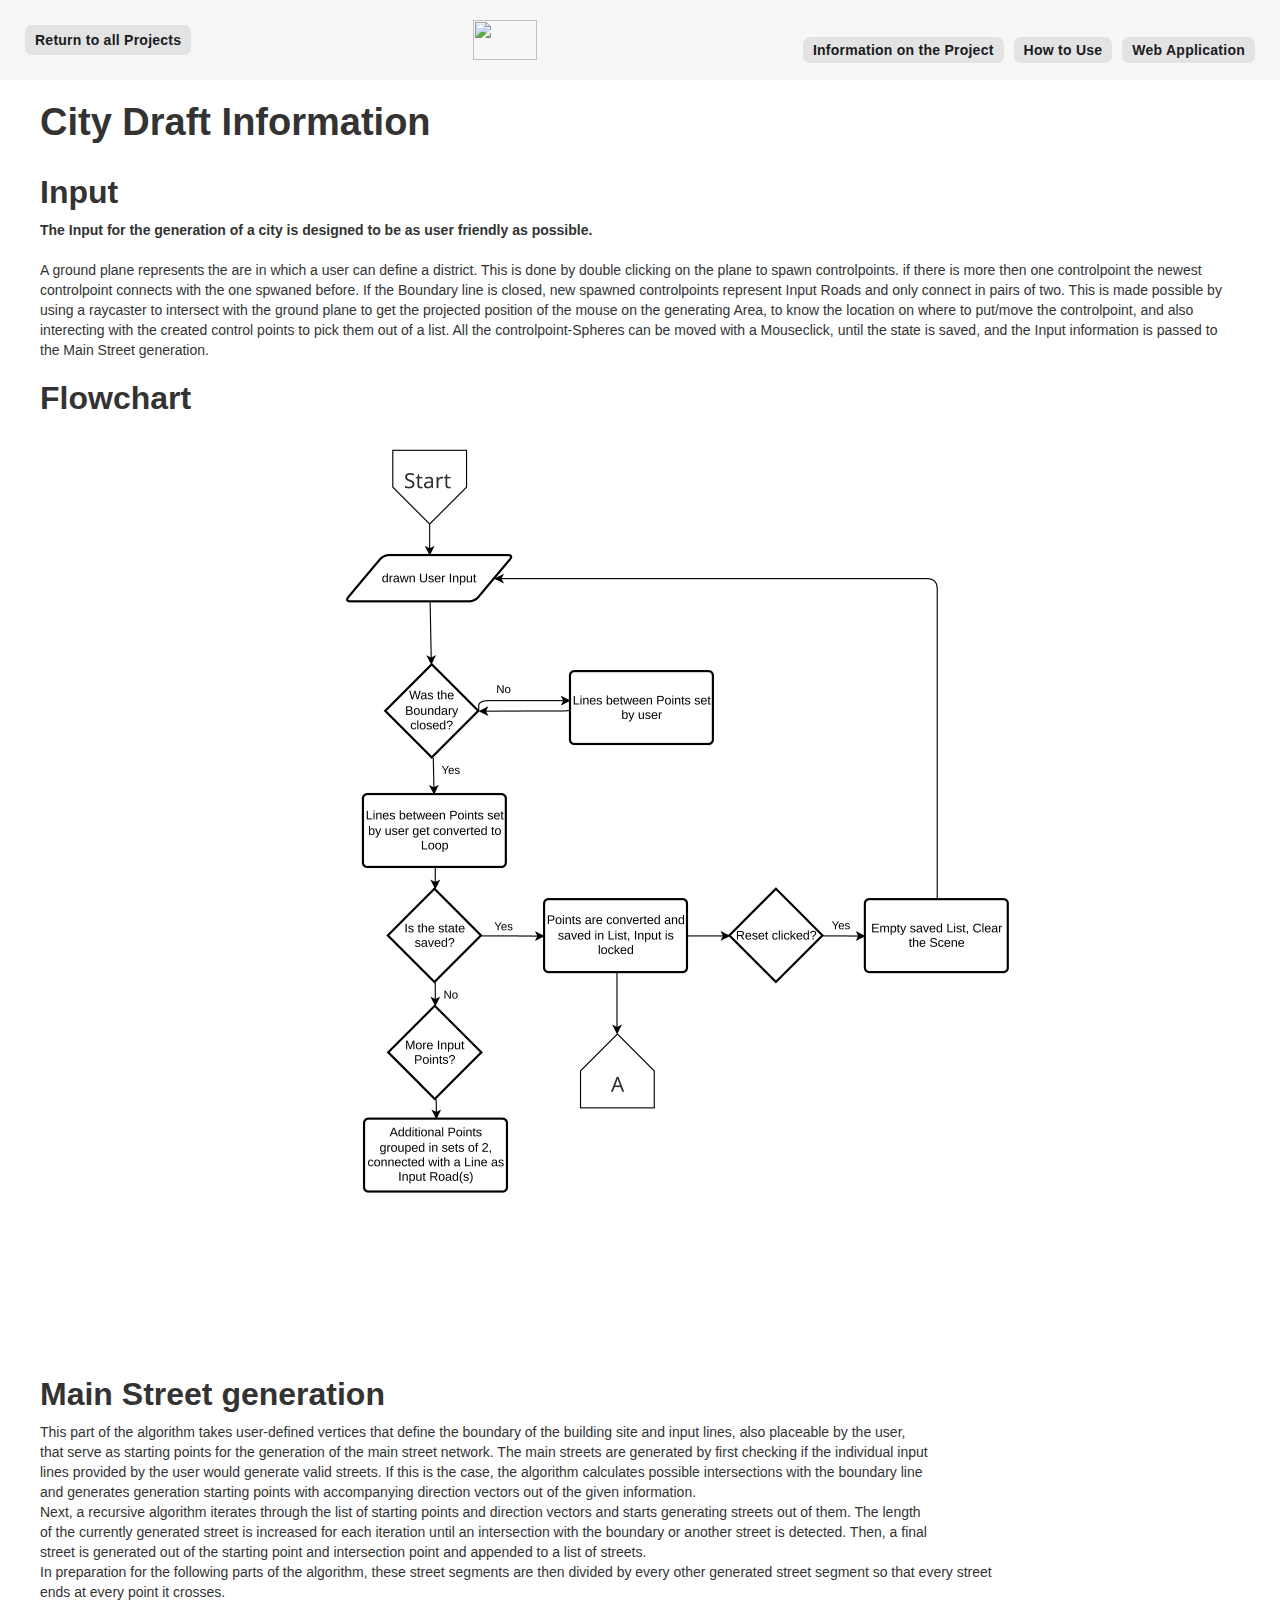
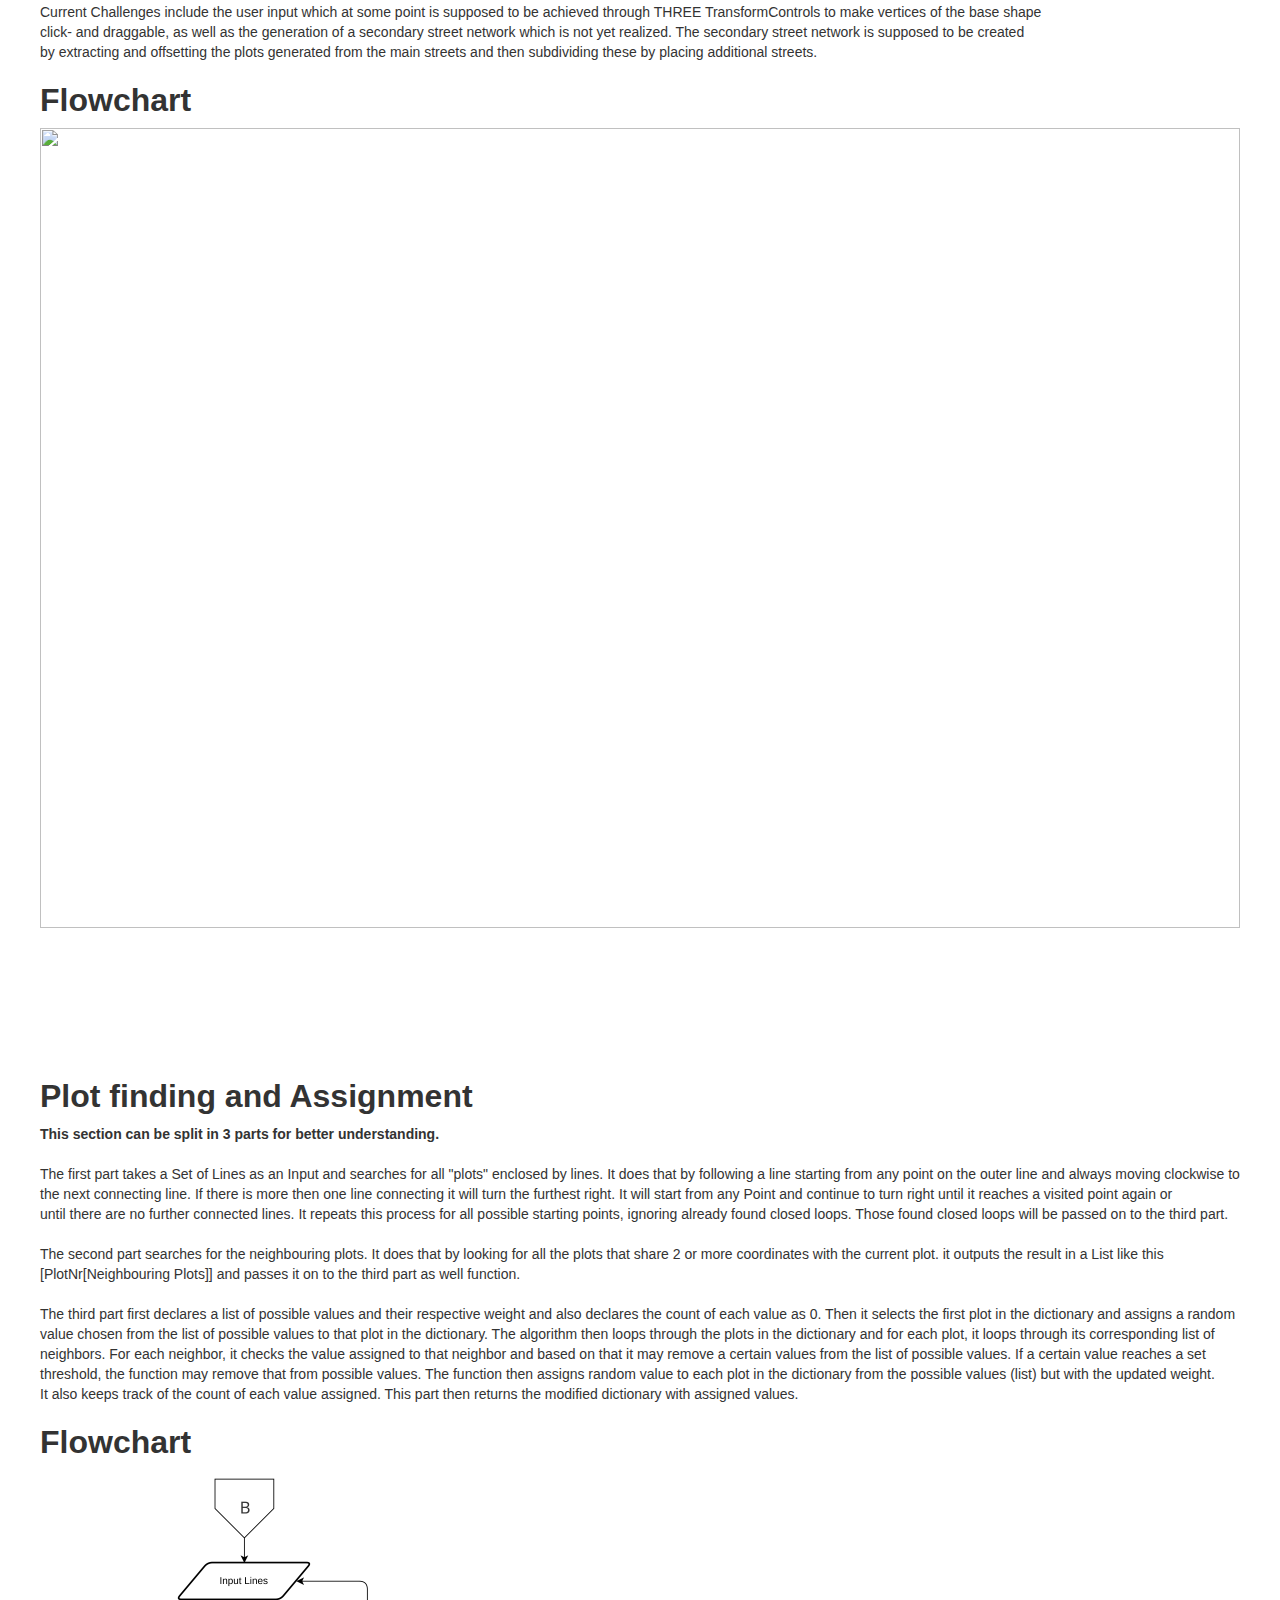
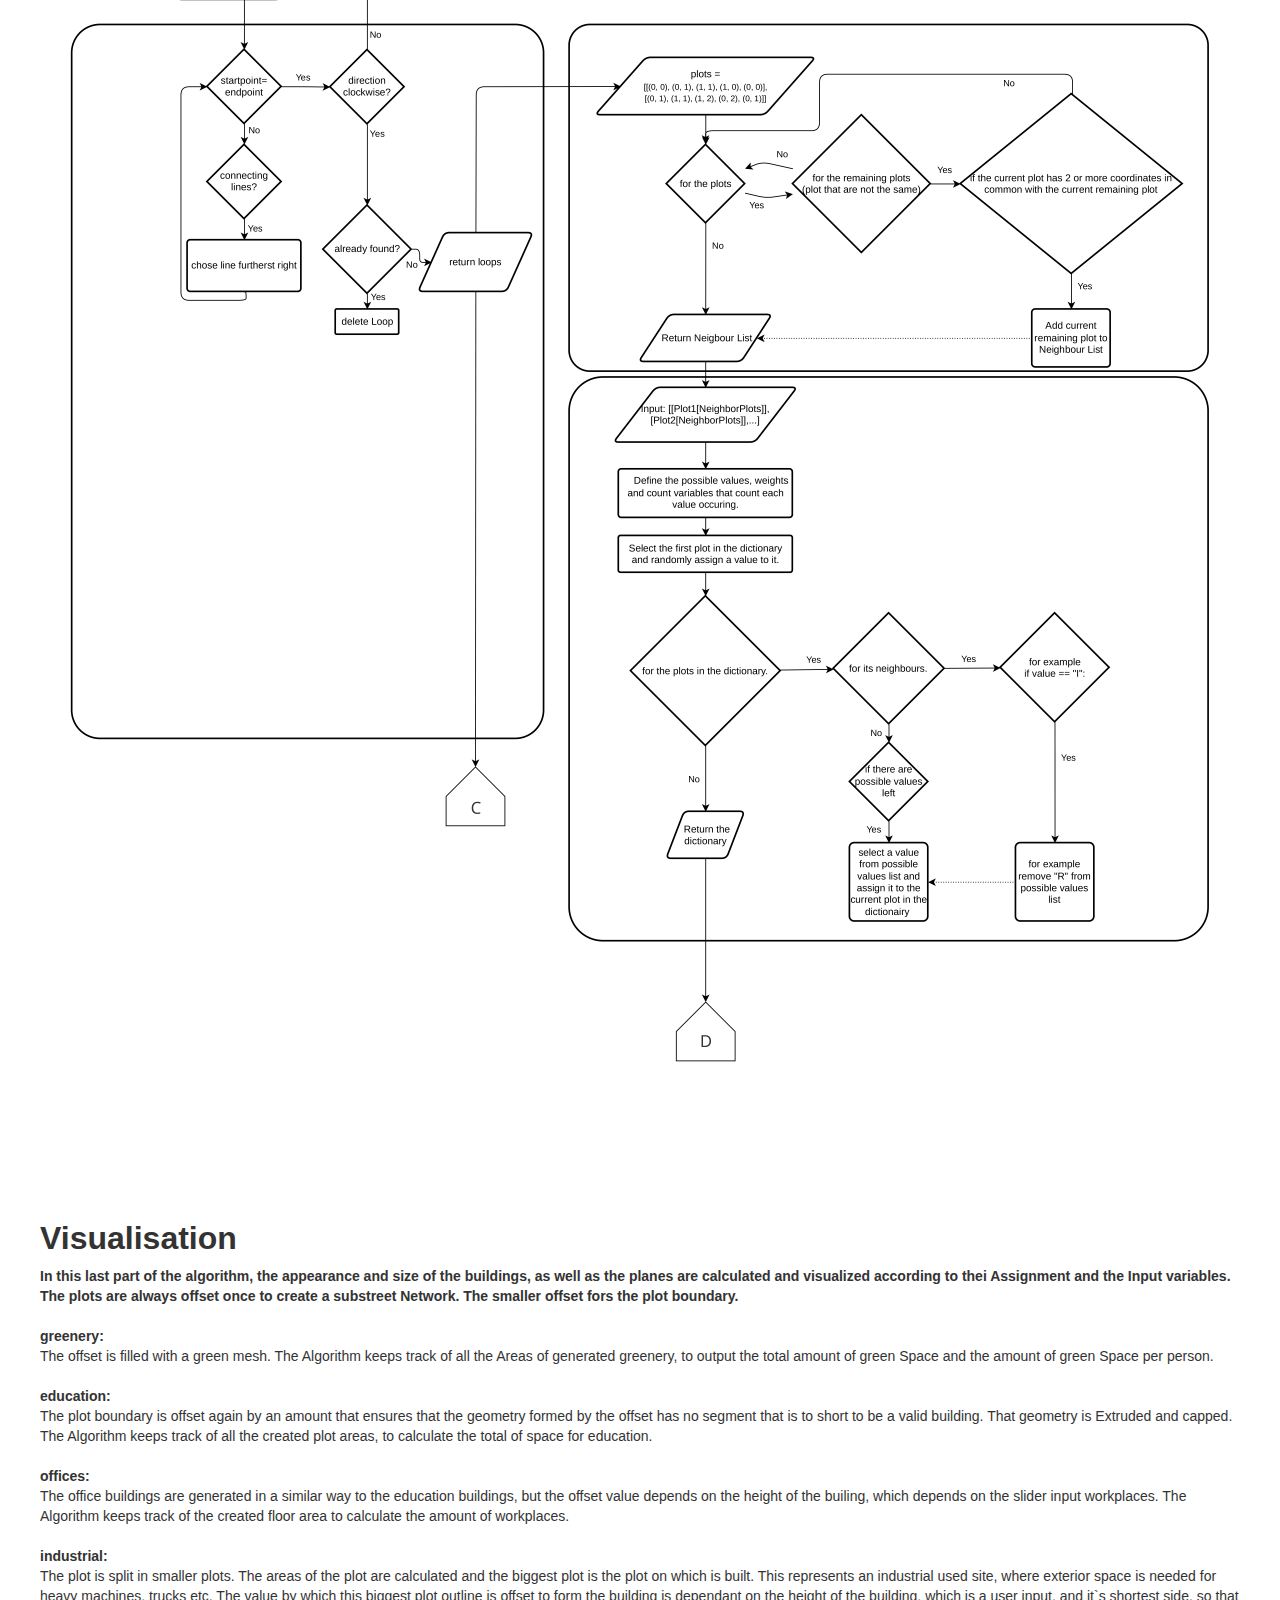
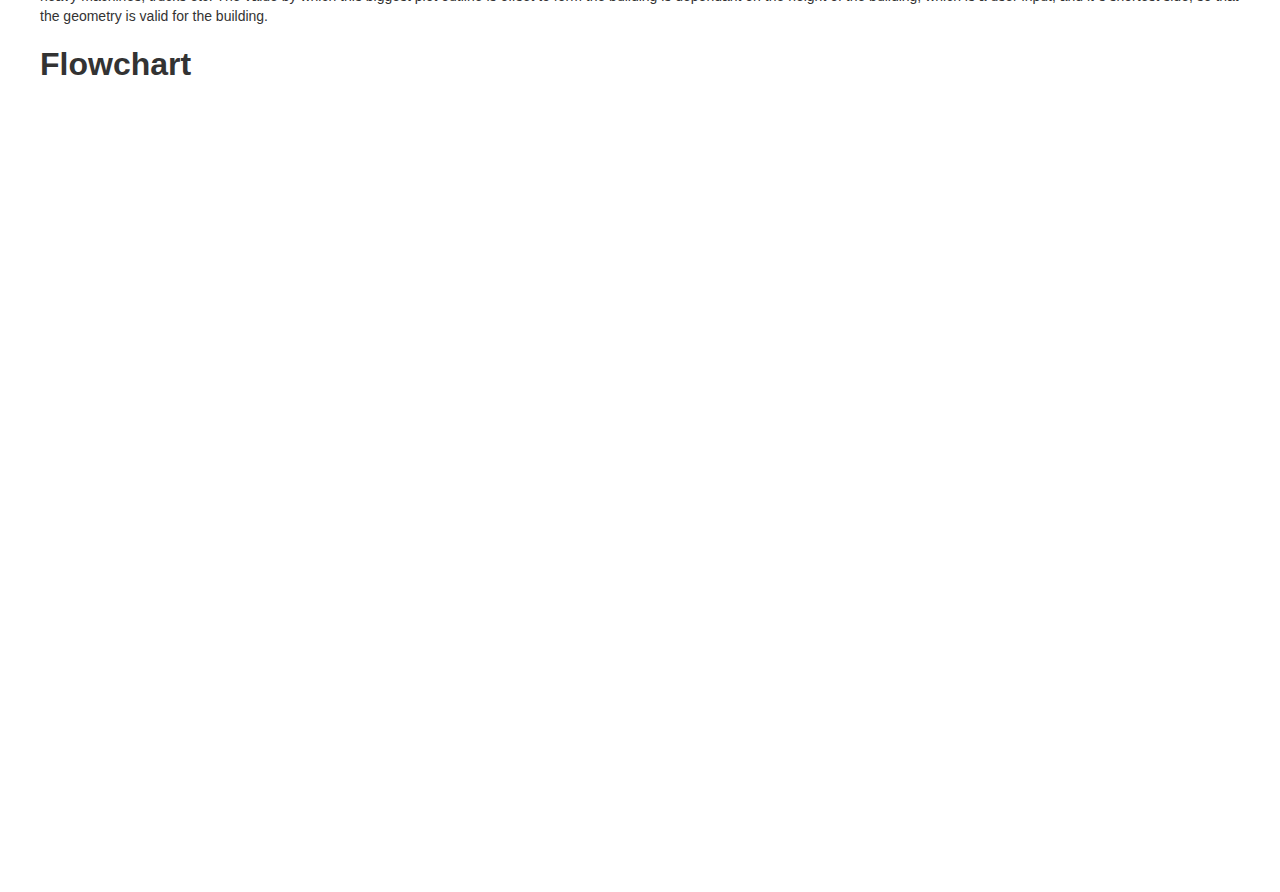
==== Information/Information.html @ fec359a6 "Add files via upload" ====
<!DOCTYPE html><!-- Last Published: Mon Feb 06 2023 23:30:29 GMT+0000 (Coordinated Universal Time) -->
<html>

<head>
    <meta charset="utf-8" />
    <title>CityDraft Info</title>
    <meta content="width=device-width, initial-scale=1" name="viewport" />
    <link rel="stylesheet" href="Information.css" />
    
    <script
        type="text/javascript">!function (o, c) { var n = c.documentElement, t = " w-mod-"; n.className += t + "js", ("ontouchstart" in o || o.DocumentTouch && c instanceof DocumentTouch) && (n.className += t + "touch") }(window, document);</script>
        <link href="../resources/Icon.ico" rel="shortcut icon" type="image/x-icon" />
</head>

<body>
    <div>
        <div class="navbar-logo-left wf-section">
            <div data-animation="default" data-collapse="medium" data-duration="400" data-easing="ease"
                data-easing2="ease" role="banner" class="navbar-logo-left-container shadow-three w-nav">
                <div class="container"></div>
                <div class="navbar-wrapper"><a href="#" class="nav-link-accent">Return to all Projects</a><a href="../LandingPage/LandingPage.html"
                    class="w-inline-block"><img
                    src="../resources/Logo.png"
                    loading="lazy" width="64" height="40" alt="" class="image-2" />
                    <nav role="navigation" class="nav-menu-wrapper w-nav-menu">
                        <ul role="list" class="nav-menu-two w-list-unstyled">
                            <li><a href="../Information/Information.html" class="nav-link"><strong>Information on the Project</strong></a></li>
                            <li><a href="../HowToUse/HowToUse.html" class="nav-link"><strong>How to Use</strong></a></li>
                            <li><a href="../WebApp/WebApp.html" class="nav-link"><strong>Web Application</strong></a></li>
                        </ul>
                    </nav>
                </div>
            </div>
        </div>
        <div class="wf-section">
            <div class="container-2 w-container">
                <h1 class="heading">City Draft Information</h1>
                <h2>Input</h2>
            </div>
        </div>
        <div class="wf-section">
            <p class="paragraph"><span class="bolded">The Input for the generation of a city is designed to be as user friendly as possible.</span>
                <br /><br />
                A ground plane represents the are in which a user can define a district. This is done by double clicking on the plane to spawn controlpoints.
                if there is more then one controlpoint the newest controlpoint connects with the one spwaned before. If the Boundary line is closed,
                new spawned controlpoints represent Input Roads and only connect in pairs of two. This is made possible by using a raycaster to intersect 
                with the ground plane to get the projected position of the mouse on the generating Area, to know the location on where to put/move the controlpoint, and also interecting with the created control points to pick them out of a list. 
                All the controlpoint-Spheres can be moved with a Mouseclick, until the state is saved, and the Input information is passed to the Main Street generation.
                
            </p>
        </div>
        <div class="wf-section">
            <h2 class="heading-2">Flowchart</h2><img
                src="../resources/FlowChartInputScaled.png" loading="lazy"
                width="1200" height="800" alt="" class="image" />
        </div>
        <div class="wf-section">
            <div class="container-2 w-container">
                <h2 class="heading">Main Street generation</h2>
            </div>
        </div>
        <div class="wf-section">
            <p class="paragraph">This part of the algorithm takes user-defined vertices that define the boundary of the building site and input lines, also placeable by the user, <br />
                that serve as starting points for the generation of the main street network. The main streets are generated by first checking if the individual input<br />
                lines provided by the user would generate valid streets. If this is the case, the algorithm calculates possible intersections with the boundary line<br />
                and generates generation starting points with accompanying direction vectors out of the given information.<br />
                Next, a recursive algorithm iterates through the list of starting points and direction vectors and starts generating streets out of them. The length <br />
                of the currently generated street is increased for each iteration until an intersection with the boundary or another street is detected. Then, a final<br />
                street is generated out of the starting point and intersection point and appended to a list of streets.<br />
                In preparation for the following parts of the algorithm, these street segments are then divided by every other generated street segment so that every street<br />
                ends at every point it crosses.<br />
                Current Challenges include the user input which at some point is supposed to be achieved through THREE TransformControls to make vertices of the base shape<br />
                click- and draggable, as well as the generation of a secondary street network which is not yet realized. The secondary street network is supposed to be created <br />
                by extracting and offsetting the plots generated from the main streets and then subdividing these by placing additional streets. <br /></p>
        </div>
        <div class="wf-section">
            <h2 class="heading-2">Flowchart</h2><img
                src="https://uploads-ssl.webflow.com/plugins/Basic/assets/placeholder.60f9b1840c.svg" loading="lazy"
                width="1200" height="800" alt="" class="image" />
        </div>
        <div class="wf-section">
            <div class="container-2 w-container">
                <h2 class="heading">Plot finding and Assignment</h2>
            </div>
        </div>
        <div class="wf-section">
            <p class="paragraph"><span class="bolded">This section can be split in 3 parts for better understanding.</span> 
                <br /><br />
                The first part takes a Set of Lines as an Input and searches for all "plots" enclosed by lines. 
                It does that by following a line starting from any point on the outer line and always moving clockwise to the next connecting line.
                If there is more then one line connecting it will turn the furthest right. It will start from any Point and continue to turn right until it reaches a visited point again or<br />
                until there are no further connected lines. It repeats this process for all possible starting points, ignoring already found closed loops.
                Those found closed loops will be passed on to the third part.<br /><br />
                The second part searches for the neighbouring plots. It does that by looking for all the plots that share 2 or more coordinates with the current plot.
                it outputs the result in a List like this [PlotNr[Neighbouring Plots]] and passes it on to the third part as well function.<br /><br />
                The third part first declares a list of possible values and their respective weight and also declares the count of each value as 0. Then it selects the first
                plot in the dictionary and assigns a random value chosen from the list of possible values to that plot in the dictionary. 
                The algorithm then loops through the plots in the dictionary and for each plot, it loops through its corresponding list of neighbors. For each neighbor, 
                it checks the value assigned to that neighbor and based on that it may remove a certain values from the list of possible values.
                If a certain value reaches a set threshold, the function may remove that from possible values.
                The function then assigns random value to each plot in the dictionary from the possible values (list) but with the updated weight.<br />
                It also keeps track of the count of each value assigned. This part then returns the modified dictionary with assigned values.</p></p>
        </div>
        <div class="wf-section">
            <h2 class="heading-2">Flowchart</h2><img
                src="../resources/FlowChartLoopFinderScaled.png" loading="lazy"
                width="1200" height="1200" alt="" class="image" />
        </div>
        <div class="wf-section">
            <div class="container-2 w-container">
                <h2 class="heading">Visualisation</h2>
            </div>
        </div>
        <div class="wf-section">
            <p class="paragraph"><span class="bolded">In this last part of the algorithm, the appearance and size of the buildings, as well as the planes are calculated and visualized according to thei Assignment and the Input variables.  The plots are always offset once to create a substreet Network. The smaller offset fors the plot boundary.</span>
                
                <br /><br /><span class="bolded">greenery:</span>
                <br />The offset is filled with a green mesh. The Algorithm keeps track of all the Areas of generated greenery, to output the total amount of green Space and the amount of green Space per person.
                <br /><br /><span class="bolded">education:</span>
                <br />The plot boundary is offset again by an amount that ensures that the geometry formed by the offset has no segment that is to short to be a valid building. That geometry is Extruded and capped. The Algorithm keeps track of all the created plot areas, to calculate the total of space for education.
                <br /><br /><span class="bolded">offices:</span>
                <br />The office buildings are generated in a similar way to the education buildings, but the offset value depends on the height of the builing, which depends on the slider input workplaces. The Algorithm keeps track of the created floor area to calculate the amount of workplaces.
                <br /><br /><span class="bolded">industrial:</span>
                <br />The plot is split in smaller plots. The areas of the plot are calculated and the biggest plot is the plot on which is built. This represents an industrial used site, where exterior space is needed for heavy machines, trucks etc.
                The value by which this biggest plot outline is offset to form the building is dependant on the height of the building, which is a user input, and it`s shortest side, so that the geometry is valid for the building.
                 

        </div>
        <div class="wf-section">
            <h2 class="heading-2">Flowchart</h2><img
                src="https://uploads-ssl.webflow.com/plugins/Basic/assets/placeholder.60f9b1840c.svg" loading="lazy"
                width="1200" height="800" alt="" class="image" />
        </div>
    </div>
   
   
</body>

</html>
---- Information/Information.css ----
/* Generated on: Mon Feb 06 2023 23:30:29 GMT+0000 (Coordinated Universal Time) */
/* ==========================================================================
   normalize.css v3.0.3 | MIT License | github.com/necolas/normalize.css 
   ========================================================================== */
/*! normalize.css v3.0.3 | MIT License | github.com/necolas/normalize.css */
html {
  font-family: sans-serif;
  -ms-text-size-adjust: 100%;
  -webkit-text-size-adjust: 100%
}

body {
  margin: 0
}

article,
aside,
details,
figcaption,
figure,
footer,
header,
hgroup,
main,
menu,
nav,
section,
summary {
  display: block
}

audio,
canvas,
progress,
video {
  display: inline-block;
  vertical-align: baseline
}

audio:not([controls]) {
  display: none;
  height: 0
}

[hidden],
template {
  display: none
}

a {
  background-color: transparent
}

a:active,
a:hover {
  outline: 0
}

abbr[title] {
  border-bottom: 1px dotted
}

b,
strong {
  font-weight: bold
}

dfn {
  font-style: italic
}

h1 {
  font-size: 2em;
  margin: .67em 0
}

mark {
  background: #ff0;
  color: #000
}

small {
  font-size: 80%
}

sub,
sup {
  font-size: 75%;
  line-height: 0;
  position: relative;
  vertical-align: baseline
}

sup {
  top: -0.5em
}

sub {
  bottom: -0.25em
}

img {
  border: 0
}

svg:not(:root) {
  overflow: hidden
}

figure {
  margin: 1em 40px
}

hr {
  box-sizing: content-box;
  height: 0
}

pre {
  overflow: auto
}

code,
kbd,
pre,
samp {
  font-family: monospace, monospace;
  font-size: 1em
}

button,
input,
optgroup,
select,
textarea {
  color: inherit;
  font: inherit;
  margin: 0
}

button {
  overflow: visible
}

button,
select {
  text-transform: none
}

button,
html input[type="button"],
input[type="reset"] {
  -webkit-appearance: button;
  cursor: pointer
}

button[disabled],
html input[disabled] {
  cursor: default
}

button::-moz-focus-inner,
input::-moz-focus-inner {
  border: 0;
  padding: 0
}

input {
  line-height: normal
}

input[type='checkbox'],
input[type='radio'] {
  box-sizing: border-box;
  padding: 0
}

input[type='number']::-webkit-inner-spin-button,
input[type='number']::-webkit-outer-spin-button {
  height: auto
}

input[type='search'] {
  -webkit-appearance: none
}

input[type='search']::-webkit-search-cancel-button,
input[type='search']::-webkit-search-decoration {
  -webkit-appearance: none
}

fieldset {
  border: 1px solid #c0c0c0;
  margin: 0 2px;
  padding: .35em .625em .75em
}

legend {
  border: 0;
  padding: 0
}

textarea {
  overflow: auto
}

optgroup {
  font-weight: bold
}

table {
  border-collapse: collapse;
  border-spacing: 0
}

td,
th {
  padding: 0
}

/* ==========================================================================
   Start of base Webflow CSS - If you're looking for some ultra-clean CSS, skip the boilerplate and see the unminified code below.
   ========================================================================== */
@font-face {
  font-family: 'webflow-icons';
  src: url("[data-uri]") format('truetype');
  font-weight: normal;
  font-style: normal
}

[class^="w-icon-"],
[class*=" w-icon-"] {
  font-family: 'webflow-icons' !important;
  speak: none;
  font-style: normal;
  font-weight: normal;
  font-variant: normal;
  text-transform: none;
  line-height: 1;
  -webkit-font-smoothing: antialiased;
  -moz-osx-font-smoothing: grayscale
}

.w-icon-slider-right:before {
  content: "\e600"
}

.w-icon-slider-left:before {
  content: "\e601"
}

.w-icon-nav-menu:before {
  content: "\e602"
}

.w-icon-arrow-down:before,
.w-icon-dropdown-toggle:before {
  content: "\e603"
}

.w-icon-file-upload-remove:before {
  content: "\e900"
}

.w-icon-file-upload-icon:before {
  content: "\e903"
}

* {
  -webkit-box-sizing: border-box;
  -moz-box-sizing: border-box;
  box-sizing: border-box
}

html {
  height: 100%
}

body {
  margin: 0;
  min-height: 100%;
  background-color: #fff;
  font-family: Arial, sans-serif;
  font-size: 14px;
  line-height: 20px;
  color: #333
}

img {
  max-width: 100%;
  vertical-align: middle;
  display: inline-block
}

html.w-mod-touch * {
  background-attachment: scroll !important
}

.w-block {
  display: block
}

.w-inline-block {
  max-width: 100%;
  display: inline-block
}

.w-clearfix:before,
.w-clearfix:after {
  content: " ";
  display: table;
  grid-column-start: 1;
  grid-row-start: 1;
  grid-column-end: 2;
  grid-row-end: 2
}

.w-clearfix:after {
  clear: both
}

.w-hidden {
  display: none
}

.w-button {
  display: inline-block;
  padding: 9px 15px;
  background-color: #3898EC;
  color: white;
  border: 0;
  line-height: inherit;
  text-decoration: none;
  cursor: pointer;
  border-radius: 0
}

input.w-button {
  -webkit-appearance: button
}

html[data-w-dynpage] [data-w-cloak] {
  color: transparent !important
}

.w-webflow-badge,
.w-webflow-badge * {
  position: static;
  left: auto;
  top: auto;
  right: auto;
  bottom: auto;
  z-index: auto;
  display: block;
  visibility: visible;
  overflow: visible;
  overflow-x: visible;
  overflow-y: visible;
  box-sizing: border-box;
  width: auto;
  height: auto;
  max-height: none;
  max-width: none;
  min-height: 0;
  min-width: 0;
  margin: 0;
  padding: 0;
  float: none;
  clear: none;
  border: 0 none transparent;
  border-radius: 0;
  background: none;
  background-image: none;
  background-position: 0% 0%;
  background-size: auto auto;
  background-repeat: repeat;
  background-origin: padding-box;
  background-clip: border-box;
  background-attachment: scroll;
  background-color: transparent;
  box-shadow: none;
  opacity: 1;
  transform: none;
  transition: none;
  direction: ltr;
  font-family: inherit;
  font-weight: inherit;
  color: inherit;
  font-size: inherit;
  line-height: inherit;
  font-style: inherit;
  font-variant: inherit;
  text-align: inherit;
  letter-spacing: inherit;
  text-decoration: inherit;
  text-indent: 0;
  text-transform: inherit;
  list-style-type: disc;
  text-shadow: none;
  font-smoothing: auto;
  vertical-align: baseline;
  cursor: inherit;
  white-space: inherit;
  word-break: normal;
  word-spacing: normal;
  word-wrap: normal
}

.w-webflow-badge {
  position: fixed !important;
  display: inline-block !important;
  visibility: visible !important;
  z-index: 2147483647 !important;
  top: auto !important;
  right: 12px !important;
  bottom: 12px !important;
  left: auto !important;
  color: #AAADB0 !important;
  background-color: #fff !important;
  border-radius: 3px !important;
  padding: 6px 8px 6px 6px !important;
  font-size: 12px !important;
  opacity: 1 !important;
  line-height: 14px !important;
  text-decoration: none !important;
  transform: none !important;
  margin: 0 !important;
  width: auto !important;
  height: auto !important;
  overflow: visible !important;
  white-space: nowrap;
  box-shadow: 0 0 0 1px rgba(0, 0, 0, 0.1), 0 1px 3px rgba(0, 0, 0, 0.1);
  cursor: pointer
}

.w-webflow-badge>img {
  display: inline-block !important;
  visibility: visible !important;
  opacity: 1 !important;
  vertical-align: middle !important
}

h1,
h2,
h3,
h4,
h5,
h6 {
  font-weight: bold;
  margin-bottom: 10px
}

h1 {
  font-size: 38px;
  line-height: 44px;
  margin-top: 20px
}

h2 {
  font-size: 32px;
  line-height: 36px;
  margin-top: 20px
}

h3 {
  font-size: 24px;
  line-height: 30px;
  margin-top: 20px
}

h4 {
  font-size: 18px;
  line-height: 24px;
  margin-top: 10px
}

h5 {
  font-size: 14px;
  line-height: 20px;
  margin-top: 10px
}

h6 {
  font-size: 12px;
  line-height: 18px;
  margin-top: 10px
}

p {
  margin-top: 0;
  margin-bottom: 10px
}

blockquote {
  margin: 0 0 10px 0;
  padding: 10px 20px;
  border-left: 5px solid #E2E2E2;
  font-size: 18px;
  line-height: 22px
}

figure {
  margin: 0;
  margin-bottom: 10px
}

figcaption {
  margin-top: 5px;
  text-align: center
}

ul,
ol {
  margin-top: 0px;
  margin-bottom: 10px;
  padding-left: 40px
}

.w-list-unstyled {
  padding-left: 0;
  list-style: none
}

.w-embed:before,
.w-embed:after {
  content: " ";
  display: table;
  grid-column-start: 1;
  grid-row-start: 1;
  grid-column-end: 2;
  grid-row-end: 2
}

.w-embed:after {
  clear: both
}

.w-video {
  width: 100%;
  position: relative;
  padding: 0
}

.w-video iframe,
.w-video object,
.w-video embed {
  position: absolute;
  top: 0;
  left: 0;
  width: 100%;
  height: 100%;
  border: none
}

fieldset {
  padding: 0;
  margin: 0;
  border: 0
}

button,
[type='button'],
[type='reset'] {
  border: 0;
  cursor: pointer;
  -webkit-appearance: button
}

.w-form {
  margin: 0 0 15px
}

.w-form-done {
  display: none;
  padding: 20px;
  text-align: center;
  background-color: #dddddd
}

.w-form-fail {
  display: none;
  margin-top: 10px;
  padding: 10px;
  background-color: #ffdede
}

label {
  display: block;
  margin-bottom: 5px;
  font-weight: bold
}

.w-input,
.w-select {
  display: block;
  width: 100%;
  height: 38px;
  padding: 8px 12px;
  margin-bottom: 10px;
  font-size: 14px;
  line-height: 1.42857143;
  color: #333333;
  vertical-align: middle;
  background-color: #ffffff;
  border: 1px solid #cccccc
}

.w-input:-moz-placeholder,
.w-select:-moz-placeholder {
  color: #999
}

.w-input::-moz-placeholder,
.w-select::-moz-placeholder {
  color: #999;
  opacity: 1
}

.w-input:-ms-input-placeholder,
.w-select:-ms-input-placeholder {
  color: #999
}

.w-input::-webkit-input-placeholder,
.w-select::-webkit-input-placeholder {
  color: #999
}

.w-input:focus,
.w-select:focus {
  border-color: #3898EC;
  outline: 0
}

.w-input[disabled],
.w-select[disabled],
.w-input[readonly],
.w-select[readonly],
fieldset[disabled] .w-input,
fieldset[disabled] .w-select {
  cursor: not-allowed
}

.w-input[disabled]:not(.w-input-disabled),
.w-select[disabled]:not(.w-input-disabled),
.w-input[readonly],
.w-select[readonly],
fieldset[disabled]:not(.w-input-disabled) .w-input,
fieldset[disabled]:not(.w-input-disabled) .w-select {
  background-color: #eeeeee
}

textarea.w-input,
textarea.w-select {
  height: auto
}

.w-select {
  background-color: #f3f3f3
}

.w-select[multiple] {
  height: auto
}

.w-form-label {
  display: inline-block;
  cursor: pointer;
  font-weight: normal;
  margin-bottom: 0px
}

.w-radio {
  display: block;
  margin-bottom: 5px;
  padding-left: 20px
}

.w-radio:before,
.w-radio:after {
  content: " ";
  display: table;
  grid-column-start: 1;
  grid-row-start: 1;
  grid-column-end: 2;
  grid-row-end: 2
}

.w-radio:after {
  clear: both
}

.w-radio-input {
  margin: 4px 0 0;
  margin-top: 1px \9;
  line-height: normal;
  float: left;
  margin-left: -20px
}

.w-radio-input {
  margin-top: 3px
}

.w-file-upload {
  display: block;
  margin-bottom: 10px
}

.w-file-upload-input {
  width: .1px;
  height: .1px;
  opacity: 0;
  overflow: hidden;
  position: absolute;
  z-index: -100
}

.w-file-upload-default,
.w-file-upload-uploading,
.w-file-upload-success {
  display: inline-block;
  color: #333333
}

.w-file-upload-error {
  display: block;
  margin-top: 10px
}

.w-file-upload-default.w-hidden,
.w-file-upload-uploading.w-hidden,
.w-file-upload-error.w-hidden,
.w-file-upload-success.w-hidden {
  display: none
}

.w-file-upload-uploading-btn {
  display: flex;
  font-size: 14px;
  font-weight: normal;
  cursor: pointer;
  margin: 0;
  padding: 8px 12px;
  border: 1px solid #cccccc;
  background-color: #fafafa
}

.w-file-upload-file {
  display: flex;
  flex-grow: 1;
  justify-content: space-between;
  margin: 0;
  padding: 8px 9px 8px 11px;
  border: 1px solid #cccccc;
  background-color: #fafafa
}

.w-file-upload-file-name {
  font-size: 14px;
  font-weight: normal;
  display: block
}

.w-file-remove-link {
  margin-top: 3px;
  margin-left: 10px;
  width: auto;
  height: auto;
  padding: 3px;
  display: block;
  cursor: pointer
}

.w-icon-file-upload-remove {
  margin: auto;
  font-size: 10px
}

.w-file-upload-error-msg {
  display: inline-block;
  color: #ea384c;
  padding: 2px 0
}

.w-file-upload-info {
  display: inline-block;
  line-height: 38px;
  padding: 0 12px
}

.w-file-upload-label {
  display: inline-block;
  font-size: 14px;
  font-weight: normal;
  cursor: pointer;
  margin: 0;
  padding: 8px 12px;
  border: 1px solid #cccccc;
  background-color: #fafafa
}

.w-icon-file-upload-icon,
.w-icon-file-upload-uploading {
  display: inline-block;
  margin-right: 8px;
  width: 20px
}

.w-icon-file-upload-uploading {
  height: 20px
}

.w-container {
  margin-left: auto;
  margin-right: auto;
  max-width: 940px
}

.w-container:before,
.w-container:after {
  content: " ";
  display: table;
  grid-column-start: 1;
  grid-row-start: 1;
  grid-column-end: 2;
  grid-row-end: 2
}

.w-container:after {
  clear: both
}

.w-container .w-row {
  margin-left: -10px;
  margin-right: -10px
}

.w-row:before,
.w-row:after {
  content: " ";
  display: table;
  grid-column-start: 1;
  grid-row-start: 1;
  grid-column-end: 2;
  grid-row-end: 2
}

.w-row:after {
  clear: both
}

.w-row .w-row {
  margin-left: 0;
  margin-right: 0
}

.w-col {
  position: relative;
  float: left;
  width: 100%;
  min-height: 1px;
  padding-left: 10px;
  padding-right: 10px
}

.w-col .w-col {
  padding-left: 0;
  padding-right: 0
}

.w-col-1 {
  width: 8.33333333%
}

.w-col-2 {
  width: 16.66666667%
}

.w-col-3 {
  width: 25%
}

.w-col-4 {
  width: 33.33333333%
}

.w-col-5 {
  width: 41.66666667%
}

.w-col-6 {
  width: 50%
}

.w-col-7 {
  width: 58.33333333%
}

.w-col-8 {
  width: 66.66666667%
}

.w-col-9 {
  width: 75%
}

.w-col-10 {
  width: 83.33333333%
}

.w-col-11 {
  width: 91.66666667%
}

.w-col-12 {
  width: 100%
}

.w-hidden-main {
  display: none !important
}

@media screen and (max-width:991px) {
  .w-container {
    max-width: 728px
  }

  .w-hidden-main {
    display: inherit !important
  }

  .w-hidden-medium {
    display: none !important
  }

  .w-col-medium-1 {
    width: 8.33333333%
  }

  .w-col-medium-2 {
    width: 16.66666667%
  }

  .w-col-medium-3 {
    width: 25%
  }

  .w-col-medium-4 {
    width: 33.33333333%
  }

  .w-col-medium-5 {
    width: 41.66666667%
  }

  .w-col-medium-6 {
    width: 50%
  }

  .w-col-medium-7 {
    width: 58.33333333%
  }

  .w-col-medium-8 {
    width: 66.66666667%
  }

  .w-col-medium-9 {
    width: 75%
  }

  .w-col-medium-10 {
    width: 83.33333333%
  }

  .w-col-medium-11 {
    width: 91.66666667%
  }

  .w-col-medium-12 {
    width: 100%
  }

  .w-col-stack {
    width: 100%;
    left: auto;
    right: auto
  }
}

@media screen and (max-width:767px) {
  .w-hidden-main {
    display: inherit !important
  }

  .w-hidden-medium {
    display: inherit !important
  }

  .w-hidden-small {
    display: none !important
  }

  .w-row,
  .w-container .w-row {
    margin-left: 0;
    margin-right: 0
  }

  .w-col {
    width: 100%;
    left: auto;
    right: auto
  }

  .w-col-small-1 {
    width: 8.33333333%
  }

  .w-col-small-2 {
    width: 16.66666667%
  }

  .w-col-small-3 {
    width: 25%
  }

  .w-col-small-4 {
    width: 33.33333333%
  }

  .w-col-small-5 {
    width: 41.66666667%
  }

  .w-col-small-6 {
    width: 50%
  }

  .w-col-small-7 {
    width: 58.33333333%
  }

  .w-col-small-8 {
    width: 66.66666667%
  }

  .w-col-small-9 {
    width: 75%
  }

  .w-col-small-10 {
    width: 83.33333333%
  }

  .w-col-small-11 {
    width: 91.66666667%
  }

  .w-col-small-12 {
    width: 100%
  }
}

@media screen and (max-width:479px) {
  .w-container {
    max-width: none
  }

  .w-hidden-main {
    display: inherit !important
  }

  .w-hidden-medium {
    display: inherit !important
  }

  .w-hidden-small {
    display: inherit !important
  }

  .w-hidden-tiny {
    display: none !important
  }

  .w-col {
    width: 100%
  }

  .w-col-tiny-1 {
    width: 8.33333333%
  }

  .w-col-tiny-2 {
    width: 16.66666667%
  }

  .w-col-tiny-3 {
    width: 25%
  }

  .w-col-tiny-4 {
    width: 33.33333333%
  }

  .w-col-tiny-5 {
    width: 41.66666667%
  }

  .w-col-tiny-6 {
    width: 50%
  }

  .w-col-tiny-7 {
    width: 58.33333333%
  }

  .w-col-tiny-8 {
    width: 66.66666667%
  }

  .w-col-tiny-9 {
    width: 75%
  }

  .w-col-tiny-10 {
    width: 83.33333333%
  }

  .w-col-tiny-11 {
    width: 91.66666667%
  }

  .w-col-tiny-12 {
    width: 100%
  }
}

.w-widget {
  position: relative
}

.w-widget-map {
  width: 100%;
  height: 400px
}

.w-widget-map label {
  width: auto;
  display: inline
}

.w-widget-map img {
  max-width: inherit
}

.w-widget-map .gm-style-iw {
  text-align: center
}

.w-widget-map .gm-style-iw>button {
  display: none !important
}

.w-widget-twitter {
  overflow: hidden
}

.w-widget-twitter-count-shim {
  display: inline-block;
  vertical-align: top;
  position: relative;
  width: 28px;
  height: 20px;
  text-align: center;
  background: white;
  border: #758696 solid 1px;
  border-radius: 3px
}

.w-widget-twitter-count-shim * {
  pointer-events: none;
  -webkit-user-select: none;
  -moz-user-select: none;
  -ms-user-select: none;
  user-select: none
}

.w-widget-twitter-count-shim .w-widget-twitter-count-inner {
  position: relative;
  font-size: 15px;
  line-height: 12px;
  text-align: center;
  color: #999;
  font-family: serif
}

.w-widget-twitter-count-shim .w-widget-twitter-count-clear {
  position: relative;
  display: block
}

.w-widget-twitter-count-shim.w--large {
  width: 36px;
  height: 28px
}

.w-widget-twitter-count-shim.w--large .w-widget-twitter-count-inner {
  font-size: 18px;
  line-height: 18px
}

.w-widget-twitter-count-shim:not(.w--vertical) {
  margin-left: 5px;
  margin-right: 8px
}

.w-widget-twitter-count-shim:not(.w--vertical).w--large {
  margin-left: 6px
}

.w-widget-twitter-count-shim:not(.w--vertical):before,
.w-widget-twitter-count-shim:not(.w--vertical):after {
  top: 50%;
  left: 0;
  border: solid transparent;
  content: ' ';
  height: 0;
  width: 0;
  position: absolute;
  pointer-events: none
}

.w-widget-twitter-count-shim:not(.w--vertical):before {
  border-color: rgba(117, 134, 150, 0);
  border-right-color: #5d6c7b;
  border-width: 4px;
  margin-left: -9px;
  margin-top: -4px
}

.w-widget-twitter-count-shim:not(.w--vertical).w--large:before {
  border-width: 5px;
  margin-left: -10px;
  margin-top: -5px
}

.w-widget-twitter-count-shim:not(.w--vertical):after {
  border-color: rgba(255, 255, 255, 0);
  border-right-color: white;
  border-width: 4px;
  margin-left: -8px;
  margin-top: -4px
}

.w-widget-twitter-count-shim:not(.w--vertical).w--large:after {
  border-width: 5px;
  margin-left: -9px;
  margin-top: -5px
}

.w-widget-twitter-count-shim.w--vertical {
  width: 61px;
  height: 33px;
  margin-bottom: 8px
}

.w-widget-twitter-count-shim.w--vertical:before,
.w-widget-twitter-count-shim.w--vertical:after {
  top: 100%;
  left: 50%;
  border: solid transparent;
  content: ' ';
  height: 0;
  width: 0;
  position: absolute;
  pointer-events: none
}

.w-widget-twitter-count-shim.w--vertical:before {
  border-color: rgba(117, 134, 150, 0);
  border-top-color: #5d6c7b;
  border-width: 5px;
  margin-left: -5px
}

.w-widget-twitter-count-shim.w--vertical:after {
  border-color: rgba(255, 255, 255, 0);
  border-top-color: white;
  border-width: 4px;
  margin-left: -4px
}

.w-widget-twitter-count-shim.w--vertical .w-widget-twitter-count-inner {
  font-size: 18px;
  line-height: 22px
}

.w-widget-twitter-count-shim.w--vertical.w--large {
  width: 76px
}

.w-background-video {
  position: relative;
  overflow: hidden;
  height: 500px;
  color: white
}

.w-background-video>video {
  background-size: cover;
  background-position: 50% 50%;
  position: absolute;
  margin: auto;
  width: 100%;
  height: 100%;
  right: -100%;
  bottom: -100%;
  top: -100%;
  left: -100%;
  object-fit: cover;
  z-index: -100
}

.w-background-video>video::-webkit-media-controls-start-playback-button {
  display: none !important;
  -webkit-appearance: none
}

.w-background-video--control {
  position: absolute;
  bottom: 1em;
  right: 1em;
  background-color: transparent;
  padding: 0
}

.w-background-video--control>[hidden] {
  display: none !important
}

.w-slider {
  position: relative;
  height: 300px;
  text-align: center;
  background: #dddddd;
  clear: both;
  -webkit-tap-highlight-color: rgba(0, 0, 0, 0);
  tap-highlight-color: rgba(0, 0, 0, 0)
}

.w-slider-mask {
  position: relative;
  display: block;
  overflow: hidden;
  z-index: 1;
  left: 0;
  right: 0;
  height: 100%;
  white-space: nowrap
}

.w-slide {
  position: relative;
  display: inline-block;
  vertical-align: top;
  width: 100%;
  height: 100%;
  white-space: normal;
  text-align: left
}

.w-slider-nav {
  position: absolute;
  z-index: 2;
  top: auto;
  right: 0;
  bottom: 0;
  left: 0;
  margin: auto;
  padding-top: 10px;
  height: 40px;
  text-align: center;
  -webkit-tap-highlight-color: rgba(0, 0, 0, 0);
  tap-highlight-color: rgba(0, 0, 0, 0)
}

.w-slider-nav.w-round>div {
  border-radius: 100%
}

.w-slider-nav.w-num>div {
  width: auto;
  height: auto;
  padding: .2em .5em;
  font-size: inherit;
  line-height: inherit
}

.w-slider-nav.w-shadow>div {
  box-shadow: 0 0 3px rgba(51, 51, 51, 0.4)
}

.w-slider-nav-invert {
  color: #fff
}

.w-slider-nav-invert>div {
  background-color: rgba(34, 34, 34, 0.4)
}

.w-slider-nav-invert>div.w-active {
  background-color: #222
}

.w-slider-dot {
  position: relative;
  display: inline-block;
  width: 1em;
  height: 1em;
  background-color: rgba(255, 255, 255, 0.4);
  cursor: pointer;
  margin: 0 3px .5em;
  transition: background-color 100ms, color 100ms
}

.w-slider-dot.w-active {
  background-color: #fff
}

.w-slider-dot:focus {
  outline: none;
  box-shadow: 0 0 0 2px #fff
}

.w-slider-dot:focus.w-active {
  box-shadow: none
}

.w-slider-arrow-left,
.w-slider-arrow-right {
  position: absolute;
  width: 80px;
  top: 0;
  right: 0;
  bottom: 0;
  left: 0;
  margin: auto;
  cursor: pointer;
  overflow: hidden;
  color: white;
  font-size: 40px;
  -webkit-tap-highlight-color: rgba(0, 0, 0, 0);
  tap-highlight-color: rgba(0, 0, 0, 0);
  -webkit-user-select: none;
  -moz-user-select: none;
  -ms-user-select: none;
  user-select: none
}

.w-slider-arrow-left [class^='w-icon-'],
.w-slider-arrow-right [class^='w-icon-'],
.w-slider-arrow-left [class*=' w-icon-'],
.w-slider-arrow-right [class*=' w-icon-'] {
  position: absolute
}

.w-slider-arrow-left:focus,
.w-slider-arrow-right:focus {
  outline: 0
}

.w-slider-arrow-left {
  z-index: 3;
  right: auto
}

.w-slider-arrow-right {
  z-index: 4;
  left: auto
}

.w-icon-slider-left,
.w-icon-slider-right {
  top: 0;
  right: 0;
  bottom: 0;
  left: 0;
  margin: auto;
  width: 1em;
  height: 1em
}

.w-slider-aria-label {
  border: 0;
  clip: rect(0 0 0 0);
  height: 1px;
  margin: -1px;
  overflow: hidden;
  padding: 0;
  position: absolute;
  width: 1px
}

.w-slider-force-show {
  display: block !important
}

.w-dropdown {
  display: inline-block;
  position: relative;
  text-align: left;
  margin-left: auto;
  margin-right: auto;
  z-index: 900
}

.w-dropdown-btn,
.w-dropdown-toggle,
.w-dropdown-link {
  position: relative;
  vertical-align: top;
  text-decoration: none;
  color: #222222;
  padding: 20px;
  text-align: left;
  margin-left: auto;
  margin-right: auto;
  white-space: nowrap
}

.w-dropdown-toggle {
  -webkit-user-select: none;
  -moz-user-select: none;
  -ms-user-select: none;
  user-select: none;
  display: inline-block;
  cursor: pointer;
  padding-right: 40px
}

.w-dropdown-toggle:focus {
  outline: 0
}

.w-icon-dropdown-toggle {
  position: absolute;
  top: 0;
  right: 0;
  bottom: 0;
  margin: auto;
  margin-right: 20px;
  width: 1em;
  height: 1em
}

.w-dropdown-list {
  position: absolute;
  background: #dddddd;
  display: none;
  min-width: 100%
}

.w-dropdown-list.w--open {
  display: block
}

.w-dropdown-link {
  padding: 10px 20px;
  display: block;
  color: #222222
}

.w-dropdown-link.w--current {
  color: #0082f3
}

.w-dropdown-link:focus {
  outline: 0
}

@media screen and (max-width:767px) {
  .w-nav-brand {
    padding-left: 10px
  }
}

.w-lightbox-backdrop {
  color: #000;
  cursor: auto;
  font-family: serif;
  font-size: medium;
  font-style: normal;
  font-variant: normal;
  font-weight: normal;
  letter-spacing: normal;
  line-height: normal;
  list-style: disc;
  text-align: start;
  text-indent: 0;
  text-shadow: none;
  text-transform: none;
  visibility: visible;
  white-space: normal;
  word-break: normal;
  word-spacing: normal;
  word-wrap: normal;
  position: fixed;
  top: 0;
  right: 0;
  bottom: 0;
  left: 0;
  color: #fff;
  font-family: "Helvetica Neue", Helvetica, Ubuntu, "Segoe UI", Verdana, sans-serif;
  font-size: 17px;
  line-height: 1.2;
  font-weight: 300;
  text-align: center;
  background: rgba(0, 0, 0, 0.9);
  z-index: 2000;
  outline: 0;
  opacity: 0;
  -webkit-user-select: none;
  -moz-user-select: none;
  -ms-user-select: none;
  -webkit-tap-highlight-color: transparent;
  -webkit-transform: translate(0, 0)
}

.w-lightbox-backdrop,
.w-lightbox-container {
  height: 100%;
  overflow: auto;
  -webkit-overflow-scrolling: touch
}

.w-lightbox-content {
  position: relative;
  height: 100vh;
  overflow: hidden
}

.w-lightbox-view {
  position: absolute;
  width: 100vw;
  height: 100vh;
  opacity: 0
}

.w-lightbox-view:before {
  content: "";
  height: 100vh
}

.w-lightbox-group,
.w-lightbox-group .w-lightbox-view,
.w-lightbox-group .w-lightbox-view:before {
  height: 86vh
}

.w-lightbox-frame,
.w-lightbox-view:before {
  display: inline-block;
  vertical-align: middle
}

.w-lightbox-figure {
  position: relative;
  margin: 0
}

.w-lightbox-group .w-lightbox-figure {
  cursor: pointer
}

.w-lightbox-img {
  width: auto;
  height: auto;
  max-width: none
}

.w-lightbox-image {
  display: block;
  float: none;
  max-width: 100vw;
  max-height: 100vh
}

.w-lightbox-group .w-lightbox-image {
  max-height: 86vh
}

.w-lightbox-caption {
  position: absolute;
  right: 0;
  bottom: 0;
  left: 0;
  padding: .5em 1em;
  background: rgba(0, 0, 0, 0.4);
  text-align: left;
  text-overflow: ellipsis;
  white-space: nowrap;
  overflow: hidden
}

.w-lightbox-embed {
  position: absolute;
  top: 0;
  right: 0;
  bottom: 0;
  left: 0;
  width: 100%;
  height: 100%
}

.w-lightbox-control {
  position: absolute;
  top: 0;
  width: 4em;
  background-size: 24px;
  background-repeat: no-repeat;
  background-position: center;
  cursor: pointer;
  -webkit-transition: all .3s;
  transition: all .3s
}

.w-lightbox-left {
  display: none;
  bottom: 0;
  left: 0;
  background-image: url("[data-uri]")
}

.w-lightbox-right {
  display: none;
  right: 0;
  bottom: 0;
  background-image: url("[data-uri]")
}

.w-lightbox-close {
  right: 0;
  height: 2.6em;
  background-image: url("[data-uri]");
  background-size: 18px
}

.w-lightbox-strip {
  position: absolute;
  bottom: 0;
  left: 0;
  right: 0;
  padding: 0 1vh;
  line-height: 0;
  white-space: nowrap;
  overflow-x: auto;
  overflow-y: hidden
}

.w-lightbox-item {
  display: inline-block;
  width: 10vh;
  padding: 2vh 1vh;
  box-sizing: content-box;
  cursor: pointer;
  -webkit-transform: translate3d(0, 0, 0)
}

.w-lightbox-active {
  opacity: .3
}

.w-lightbox-thumbnail {
  position: relative;
  height: 10vh;
  background: #222;
  overflow: hidden
}

.w-lightbox-thumbnail-image {
  position: absolute;
  top: 0;
  left: 0
}

.w-lightbox-thumbnail .w-lightbox-tall {
  top: 50%;
  width: 100%;
  -webkit-transform: translate(0, -50%);
  -ms-transform: translate(0, -50%);
  transform: translate(0, -50%)
}

.w-lightbox-thumbnail .w-lightbox-wide {
  left: 50%;
  height: 100%;
  -webkit-transform: translate(-50%, 0);
  -ms-transform: translate(-50%, 0);
  transform: translate(-50%, 0)
}

.w-lightbox-spinner {
  position: absolute;
  top: 50%;
  left: 50%;
  box-sizing: border-box;
  width: 40px;
  height: 40px;
  margin-top: -20px;
  margin-left: -20px;
  border: 5px solid rgba(0, 0, 0, 0.4);
  border-radius: 50%;
  -webkit-animation: spin .8s infinite linear;
  animation: spin .8s infinite linear
}

.w-lightbox-spinner:after {
  content: "";
  position: absolute;
  top: -4px;
  right: -4px;
  bottom: -4px;
  left: -4px;
  border: 3px solid transparent;
  border-bottom-color: #fff;
  border-radius: 50%
}

.w-lightbox-hide {
  display: none
}

.w-lightbox-noscroll {
  overflow: hidden
}

@media (min-width:768px) {
  .w-lightbox-content {
    height: 96vh;
    margin-top: 2vh
  }

  .w-lightbox-view,
  .w-lightbox-view:before {
    height: 96vh
  }

  .w-lightbox-group,
  .w-lightbox-group .w-lightbox-view,
  .w-lightbox-group .w-lightbox-view:before {
    height: 84vh
  }

  .w-lightbox-image {
    max-width: 96vw;
    max-height: 96vh
  }

  .w-lightbox-group .w-lightbox-image {
    max-width: 82.3vw;
    max-height: 84vh
  }

  .w-lightbox-left,
  .w-lightbox-right {
    display: block;
    opacity: .5
  }

  .w-lightbox-close {
    opacity: .8
  }

  .w-lightbox-control:hover {
    opacity: 1
  }
}

.w-lightbox-inactive,
.w-lightbox-inactive:hover {
  opacity: 0
}

.w-richtext:before,
.w-richtext:after {
  content: " ";
  display: table;
  grid-column-start: 1;
  grid-row-start: 1;
  grid-column-end: 2;
  grid-row-end: 2
}

.w-richtext:after {
  clear: both
}

.w-richtext[contenteditable="true"]:before,
.w-richtext[contenteditable="true"]:after {
  white-space: initial
}

.w-richtext ol,
.w-richtext ul {
  overflow: hidden
}

.w-richtext .w-richtext-figure-selected.w-richtext-figure-type-video div:after,
.w-richtext .w-richtext-figure-selected[data-rt-type="video"] div:after {
  outline: 2px solid #2895f7
}

.w-richtext .w-richtext-figure-selected.w-richtext-figure-type-image div,
.w-richtext .w-richtext-figure-selected[data-rt-type="image"] div {
  outline: 2px solid #2895f7
}

.w-richtext figure.w-richtext-figure-type-video>div:after,
.w-richtext figure[data-rt-type="video"]>div:after {
  content: '';
  position: absolute;
  display: none;
  left: 0;
  top: 0;
  right: 0;
  bottom: 0
}

.w-richtext figure {
  position: relative;
  max-width: 60%
}

.w-richtext figure>div:before {
  cursor: default !important
}

.w-richtext figure img {
  width: 100%
}

.w-richtext figure figcaption.w-richtext-figcaption-placeholder {
  opacity: .6
}

.w-richtext figure div {
  font-size: 0px;
  color: transparent
}

.w-richtext figure.w-richtext-figure-type-image,
.w-richtext figure[data-rt-type="image"] {
  display: table
}

.w-richtext figure.w-richtext-figure-type-image>div,
.w-richtext figure[data-rt-type="image"]>div {
  display: inline-block
}

.w-richtext figure.w-richtext-figure-type-image>figcaption,
.w-richtext figure[data-rt-type="image"]>figcaption {
  display: table-caption;
  caption-side: bottom
}

.w-richtext figure.w-richtext-figure-type-video,
.w-richtext figure[data-rt-type="video"] {
  width: 60%;
  height: 0
}

.w-richtext figure.w-richtext-figure-type-video iframe,
.w-richtext figure[data-rt-type="video"] iframe {
  position: absolute;
  top: 0;
  left: 0;
  width: 100%;
  height: 100%
}

.w-richtext figure.w-richtext-figure-type-video>div,
.w-richtext figure[data-rt-type="video"]>div {
  width: 100%
}

.w-richtext figure.w-richtext-align-center {
  margin-right: auto;
  margin-left: auto;
  clear: both
}

.w-richtext figure.w-richtext-align-center.w-richtext-figure-type-image>div,
.w-richtext figure.w-richtext-align-center[data-rt-type="image"]>div {
  max-width: 100%
}

.w-richtext figure.w-richtext-align-normal {
  clear: both
}

.w-richtext figure.w-richtext-align-fullwidth {
  width: 100%;
  max-width: 100%;
  text-align: center;
  clear: both;
  display: block;
  margin-right: auto;
  margin-left: auto
}

.w-richtext figure.w-richtext-align-fullwidth>div {
  display: inline-block;
  padding-bottom: inherit
}

.w-richtext figure.w-richtext-align-fullwidth>figcaption {
  display: block
}

.w-richtext figure.w-richtext-align-floatleft {
  float: left;
  margin-right: 15px;
  clear: none
}

.w-richtext figure.w-richtext-align-floatright {
  float: right;
  margin-left: 15px;
  clear: none
}

.w-nav {
  position: relative;
  background: #dddddd;
  z-index: 1000
}

.w-nav:before,
.w-nav:after {
  content: " ";
  display: table;
  grid-column-start: 1;
  grid-row-start: 1;
  grid-column-end: 2;
  grid-row-end: 2
}

.w-nav:after {
  clear: both
}

.w-nav-brand {
  position: relative;
  float: left;
  text-decoration: none;
  color: #333333
}

.w-nav-link {
  position: relative;
  display: inline-block;
  vertical-align: top;
  text-decoration: none;
  color: #222222;
  padding: 20px;
  text-align: left;
  margin-left: auto;
  margin-right: auto
}

.w-nav-link.w--current {
  color: #0082f3
}

.w-nav-menu {
  position: relative;
  float: right
}

[data-nav-menu-open] {
  display: block !important;
  position: absolute;
  top: 100%;
  left: 0;
  right: 0;
  background: #C8C8C8;
  text-align: center;
  overflow: visible;
  min-width: 200px
}

.w--nav-link-open {
  display: block;
  position: relative
}

.w-nav-overlay {
  position: absolute;
  overflow: hidden;
  display: none;
  top: 100%;
  left: 0;
  right: 0;
  width: 100%
}

.w-nav-overlay [data-nav-menu-open] {
  top: 0
}

.w-nav[data-animation="over-left"] .w-nav-overlay {
  width: auto
}

.w-nav[data-animation="over-left"] .w-nav-overlay,
.w-nav[data-animation="over-left"] [data-nav-menu-open] {
  right: auto;
  z-index: 1;
  top: 0
}

.w-nav[data-animation="over-right"] .w-nav-overlay {
  width: auto
}

.w-nav[data-animation="over-right"] .w-nav-overlay,
.w-nav[data-animation="over-right"] [data-nav-menu-open] {
  left: auto;
  z-index: 1;
  top: 0
}

.w-nav-button {
  position: relative;
  float: right;
  padding: 18px;
  font-size: 24px;
  display: none;
  cursor: pointer;
  -webkit-tap-highlight-color: rgba(0, 0, 0, 0);
  tap-highlight-color: rgba(0, 0, 0, 0);
  -webkit-user-select: none;
  -moz-user-select: none;
  -ms-user-select: none;
  user-select: none
}

.w-nav-button:focus {
  outline: 0
}

.w-nav-button.w--open {
  background-color: #C8C8C8;
  color: white
}

.w-nav[data-collapse="all"] .w-nav-menu {
  display: none
}

.w-nav[data-collapse="all"] .w-nav-button {
  display: block
}

.w--nav-dropdown-open {
  display: block
}

.w--nav-dropdown-toggle-open {
  display: block
}

.w--nav-dropdown-list-open {
  position: static
}

@media screen and (max-width:991px) {
  .w-nav[data-collapse="medium"] .w-nav-menu {
    display: none
  }

  .w-nav[data-collapse="medium"] .w-nav-button {
    display: block
  }
}

@media screen and (max-width:767px) {
  .w-nav[data-collapse="small"] .w-nav-menu {
    display: none
  }

  .w-nav[data-collapse="small"] .w-nav-button {
    display: block
  }

  .w-nav-brand {
    padding-left: 10px
  }
}

@media screen and (max-width:479px) {
  .w-nav[data-collapse="tiny"] .w-nav-menu {
    display: none
  }

  .w-nav[data-collapse="tiny"] .w-nav-button {
    display: block
  }
}

.w-tabs {
  position: relative
}

.w-tabs:before,
.w-tabs:after {
  content: " ";
  display: table;
  grid-column-start: 1;
  grid-row-start: 1;
  grid-column-end: 2;
  grid-row-end: 2
}

.w-tabs:after {
  clear: both
}

.w-tab-menu {
  position: relative
}

.w-tab-link {
  position: relative;
  display: inline-block;
  vertical-align: top;
  text-decoration: none;
  padding: 9px 30px;
  text-align: left;
  cursor: pointer;
  color: #222222;
  background-color: #dddddd
}

.w-tab-link.w--current {
  background-color: #C8C8C8
}

.w-tab-link:focus {
  outline: 0
}

.w-tab-content {
  position: relative;
  display: block;
  overflow: hidden
}

.w-tab-pane {
  position: relative;
  display: none
}

.w--tab-active {
  display: block
}

@media screen and (max-width:479px) {
  .w-tab-link {
    display: block
  }
}

.w-ix-emptyfix:after {
  content: ""
}

@keyframes spin {
  0% {
    transform: rotate(0deg)
  }

  100% {
    transform: rotate(360deg)
  }
}

.w-dyn-empty {
  padding: 10px;
  background-color: #dddddd
}

.w-dyn-hide {
  display: none !important
}

.w-dyn-bind-empty {
  display: none !important
}

.w-condition-invisible {
  display: none !important
}

/* ==========================================================================
      Start of custom Webflow CSS
      ========================================================================== */
.bolded {
  font-weight: bold;
}

.navbar-logo-left-container {
  z-index: 5;
  width: 1030px;
  max-width: 100%;
  margin-right: auto;
  margin-left: auto;
  padding: 15px 20px;
  background-color: transparent;
}

.navbar-logo-left-container.shadow-three {
  position: fixed;
  display: block;
  width: 100%;
  max-width: 100%;
  margin-bottom: 0px;
  padding-top: 20px;
  padding-bottom: 20px;
  background-color: #f7f7f7;
  -o-object-fit: fill;
  object-fit: fill;
}

.container {
  width: 100%;
  max-width: 940px;
  margin-right: auto;
  margin-left: auto;
}

.navbar-wrapper {
  display: -webkit-box;
  display: -webkit-flex;
  display: -ms-flexbox;
  display: flex;
  margin-right: auto;
  margin-left: 0px;
  padding-left: 0px;
  -webkit-box-pack: justify;
  -webkit-justify-content: space-between;
  -ms-flex-pack: justify;
  justify-content: space-between;
  -webkit-box-align: center;
  -webkit-align-items: center;
  -ms-flex-align: center;
  align-items: center;
}

.nav-menu-two {
  display: -webkit-box;
  display: -webkit-flex;
  display: -ms-flexbox;
  display: flex;
  margin-bottom: 0px;
  -webkit-box-pack: justify;
  -webkit-justify-content: space-between;
  -ms-flex-pack: justify;
  justify-content: space-between;
  -webkit-box-align: center;
  -webkit-align-items: center;
  -ms-flex-align: center;
  align-items: center;
}

.nav-link {
  margin-right: 5px;
  margin-left: 5px;
  padding: 5px 10px;
  border-radius: 7px;
  background-color: hsla(0, 0%, 86.7%, 0.77);
  color: #1a1b1f;
  font-size: 14px;
  line-height: 20px;
  letter-spacing: 0.25px;
  text-decoration: none;
}

.nav-link:hover {
  background-color: rgba(0, 0, 0, 0.77);
  color: hsla(228, 0%, 88%, 0.89);
}

.nav-link:active {
  color: #686868;
}

.nav-link:focus-visible {
  border-radius: 4px;
  outline-color: #0050bd;
  outline-offset: 0px;
  outline-style: solid;
  outline-width: 2px;
  color: #0050bd;
}

.nav-link[data-wf-focus-visible] {
  border-radius: 4px;
  outline-color: #0050bd;
  outline-offset: 0px;
  outline-style: solid;
  outline-width: 2px;
  color: #0050bd;
}

.nav-dropdown {
  margin-right: 5px;
  margin-left: 5px;
}

.nav-dropdown-toggle {
  padding: 5px 30px 5px 10px;
  font-size: 14px;
  line-height: 20px;
  letter-spacing: 0.25px;
}

.nav-dropdown-toggle:hover {
  color: rgba(26, 27, 31, 0.75);
}

.nav-dropdown-toggle:focus-visible {
  border-radius: 5px;
  outline-color: #0050bd;
  outline-offset: 0px;
  outline-style: solid;
  outline-width: 2px;
  color: #0050bd;
}

.nav-dropdown-toggle[data-wf-focus-visible] {
  border-radius: 5px;
  outline-color: #0050bd;
  outline-offset: 0px;
  outline-style: solid;
  outline-width: 2px;
  color: #0050bd;
}

.nav-dropdown-icon {
  margin-right: 10px;
}

.nav-dropdown-list {
  border-radius: 12px;
  background-color: #fff;
}

.nav-dropdown-list.w--open {
  padding-top: 10px;
  padding-bottom: 10px;
}

.nav-dropdown-link {
  padding-top: 5px;
  padding-bottom: 5px;
  font-size: 14px;
}

.nav-dropdown-link:focus-visible {
  border-radius: 5px;
  outline-color: #0050bd;
  outline-offset: 0px;
  outline-style: solid;
  outline-width: 2px;
  color: #0050bd;
}

.nav-dropdown-link[data-wf-focus-visible] {
  border-radius: 5px;
  outline-color: #0050bd;
  outline-offset: 0px;
  outline-style: solid;
  outline-width: 2px;
  color: #0050bd;
}

.nav-divider {
  width: 1px;
  height: 22px;
  margin-right: 15px;
  margin-left: 15px;
  background-color: #e4ebf3;
}

.nav-link-accent {
  margin-right: 20px;
  margin-left: 5px;
  padding: 5px 10px;
  border-radius: 7px;
  background-color: hsla(0, 0%, 86.7%, 0.77);
  color: #1a1b1f;
  font-size: 14px;
  line-height: 20px;
  font-weight: 700;
  letter-spacing: 0.25px;
  text-decoration: none;
}

.nav-link-accent:hover {
  background-color: rgba(0, 0, 0, 0.77);
  color: hsla(0, 0%, 87.8%, 0.89);
}

.nav-link-accent:active {
  color: rgba(0, 0, 0, 0.77);
}

.button-primary {
  padding: 12px 25px;
  background-color: #1a1b1f;
  -webkit-transition: all 200ms ease;
  transition: all 200ms ease;
  color: #fff;
  font-size: 12px;
  line-height: 20px;
  letter-spacing: 2px;
  text-transform: uppercase;
}

.button-primary:hover {
  background-color: #32343a;
  color: #fff;
}

.button-primary:active {
  background-color: #43464d;
}

.paragraph {
  max-width: 1200px;
  margin-right: auto;
  margin-left: auto;
}

.heading {
  display: inline-block;
  max-width: 1200px;
  min-width: 1200px;
  margin-top: 100px;
  margin-right: auto;
  margin-left: auto;
  padding-right: 0px;
  padding-left: 0px;
}

.container-2 {
  max-width: 1200px;
}

.image {
  display: block;
  margin-right: auto;
  margin-bottom: 50px;
  margin-left: auto;
}

.heading-2 {
  display: -webkit-box;
  display: -webkit-flex;
  display: -ms-flexbox;
  display: flex;
  max-width: 1200px;
  min-width: 1200px;
  margin-right: auto;
  margin-left: auto;
}

.utility-page-wrap {
  display: -webkit-box;
  display: -webkit-flex;
  display: -ms-flexbox;
  display: flex;
  width: 100vw;
  height: 100vh;
  max-height: 100%;
  max-width: 100%;
  -webkit-box-pack: center;
  -webkit-justify-content: center;
  -ms-flex-pack: center;
  justify-content: center;
  -webkit-box-align: center;
  -webkit-align-items: center;
  -ms-flex-align: center;
  align-items: center;
}

.utility-page-content {
  display: -webkit-box;
  display: -webkit-flex;
  display: -ms-flexbox;
  display: flex;
  width: 260px;
  -webkit-box-orient: vertical;
  -webkit-box-direction: normal;
  -webkit-flex-direction: column;
  -ms-flex-direction: column;
  flex-direction: column;
  text-align: center;
}

.utility-page-form {
  display: -webkit-box;
  display: -webkit-flex;
  display: -ms-flexbox;
  display: flex;
  -webkit-box-orient: vertical;
  -webkit-box-direction: normal;
  -webkit-flex-direction: column;
  -ms-flex-direction: column;
  flex-direction: column;
  -webkit-box-align: stretch;
  -webkit-align-items: stretch;
  -ms-flex-align: stretch;
  align-items: stretch;
}

.image-2 {
  display: block;
  margin-right: auto;
  margin-left: auto;
  padding-right: 0px;
  padding-left: 0px;
}

@media screen and (max-width: 991px) {
  .container {
    max-width: 728px;
  }

  .nav-menu-wrapper {
    background-color: transparent;
  }

  .nav-menu-two {
    display: -webkit-box;
    display: -webkit-flex;
    display: -ms-flexbox;
    display: flex;
    margin-top: 10px;
    padding: 20px;
    -webkit-justify-content: space-around;
    -ms-flex-pack: distribute;
    justify-content: space-around;
    -webkit-flex-wrap: wrap;
    -ms-flex-wrap: wrap;
    flex-wrap: wrap;
    -webkit-box-align: center;
    -webkit-align-items: center;
    -ms-flex-align: center;
    align-items: center;
    border-radius: 50px;
    background-color: #fff;
    box-shadow: 0 8px 50px 0 rgba(0, 0, 0, 0.05);
  }

  .nav-link {
    padding-right: 5px;
    padding-left: 5px;
  }

  .nav-dropdown-list.shadow-three.w--open {
    position: absolute;
  }

  .menu-button {
    padding: 12px;
  }

  .menu-button.w--open {
    background-color: #a6b1bf;
    color: #fff;
  }
}

@media screen and (max-width: 767px) {
  .navbar-logo-left-container {
    max-width: 100%;
  }

  .navbar-brand {
    padding-left: 0px;
  }

  .nav-menu-two {
    padding-bottom: 30px;
    -webkit-box-orient: vertical;
    -webkit-box-direction: normal;
    -webkit-flex-direction: column;
    -ms-flex-direction: column;
    flex-direction: column;
    border-radius: 20px;
  }

  .nav-link {
    display: inline-block;
    padding-top: 10px;
    padding-bottom: 10px;
  }

  .nav-dropdown {
    display: -webkit-box;
    display: -webkit-flex;
    display: -ms-flexbox;
    display: flex;
    -webkit-box-orient: vertical;
    -webkit-box-direction: normal;
    -webkit-flex-direction: column;
    -ms-flex-direction: column;
    flex-direction: column;
    -webkit-box-align: center;
    -webkit-align-items: center;
    -ms-flex-align: center;
    align-items: center;
  }

  .nav-dropdown-toggle {
    padding-top: 10px;
    padding-bottom: 10px;
  }

  .nav-dropdown-list.shadow-three {
    box-shadow: 0 8px 50px 0 rgba(0, 0, 0, 0.05);
  }

  .nav-dropdown-list.shadow-three.w--open {
    position: relative;
  }

  .nav-dropdown-list.shadow-three.mobile-shadow-hide {
    box-shadow: none;
  }

  .nav-divider {
    width: 200px;
    height: 1px;
    max-width: 100%;
    margin-top: 10px;
    margin-bottom: 10px;
  }

  .nav-link-accent {
    display: inline-block;
    margin-right: 5px;
    padding-top: 10px;
    padding-bottom: 10px;
  }

  .mobile-margin-top-10 {
    margin-top: 10px;
  }
}

@media screen and (max-width: 479px) {
  .container {
    max-width: none;
  }

  .nav-menu-two {
    -webkit-box-orient: vertical;
    -webkit-box-direction: normal;
    -webkit-flex-direction: column;
    -ms-flex-direction: column;
    flex-direction: column;
  }
}
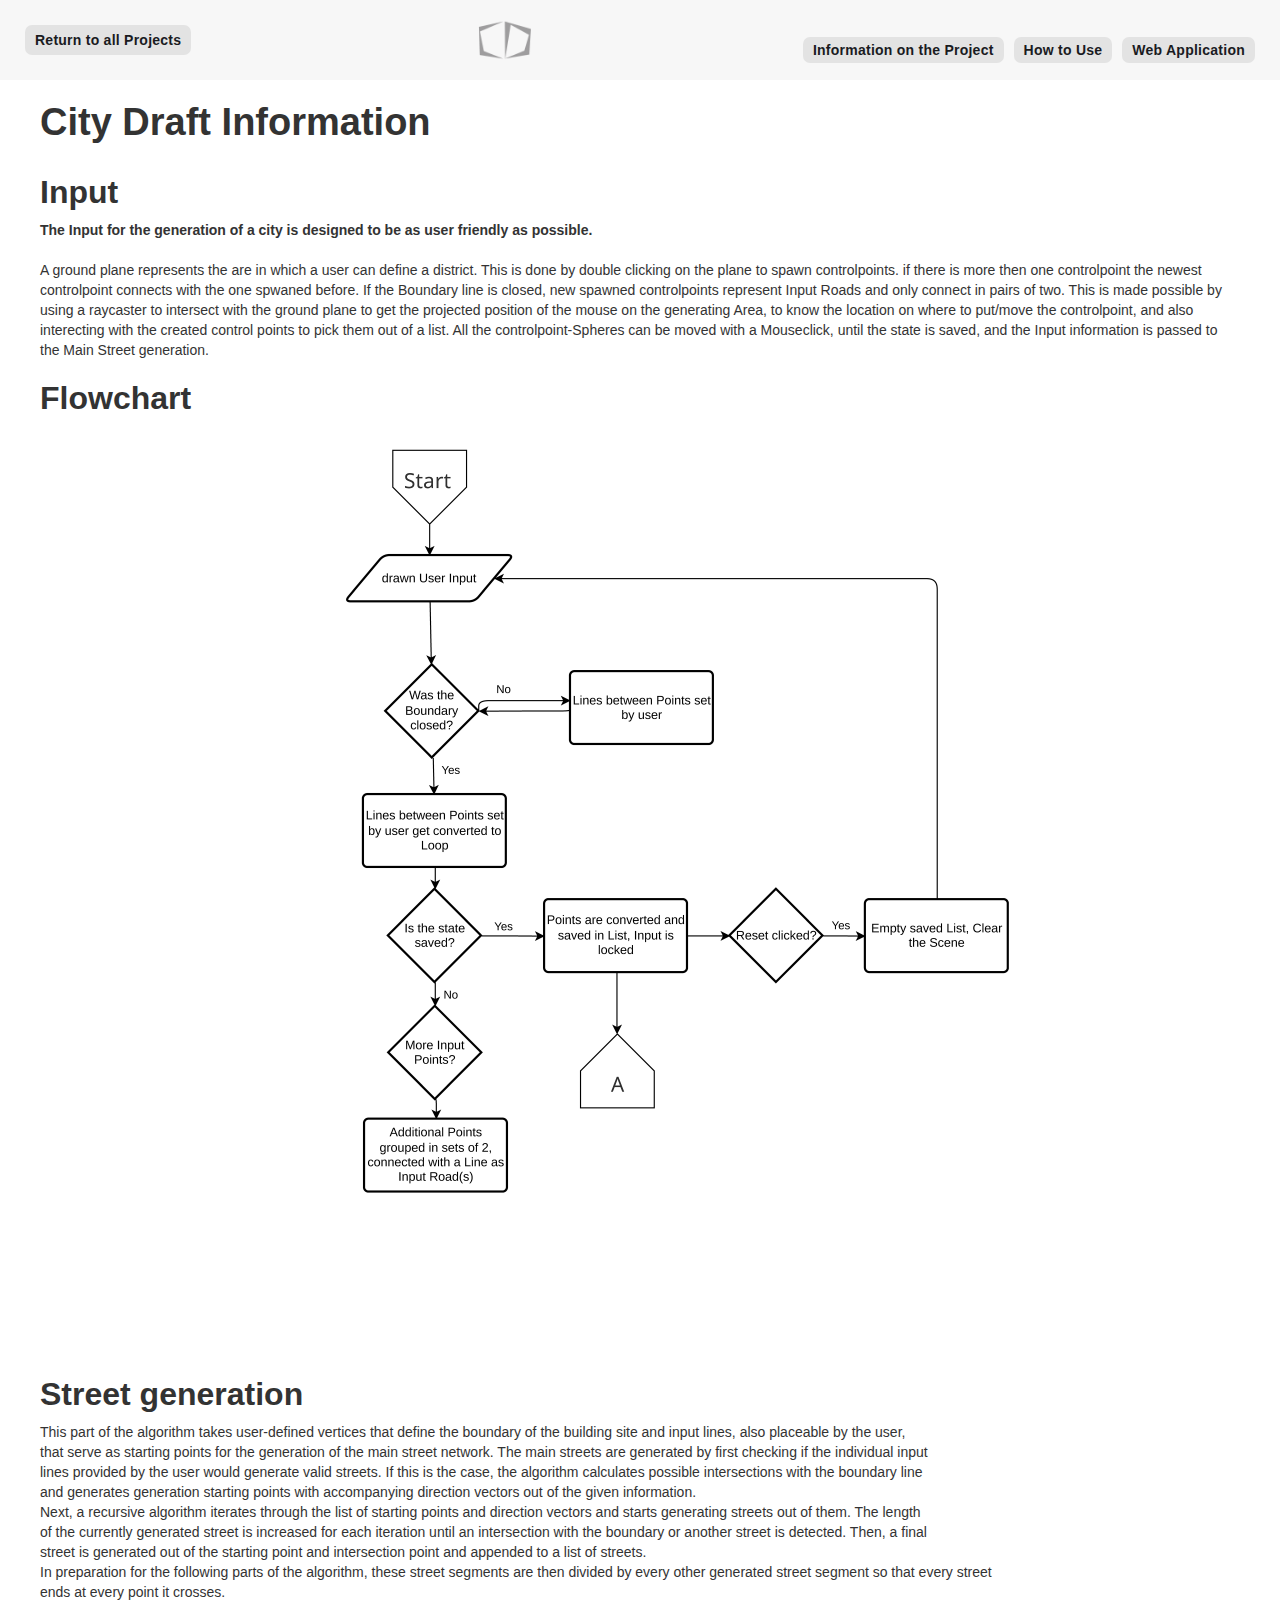
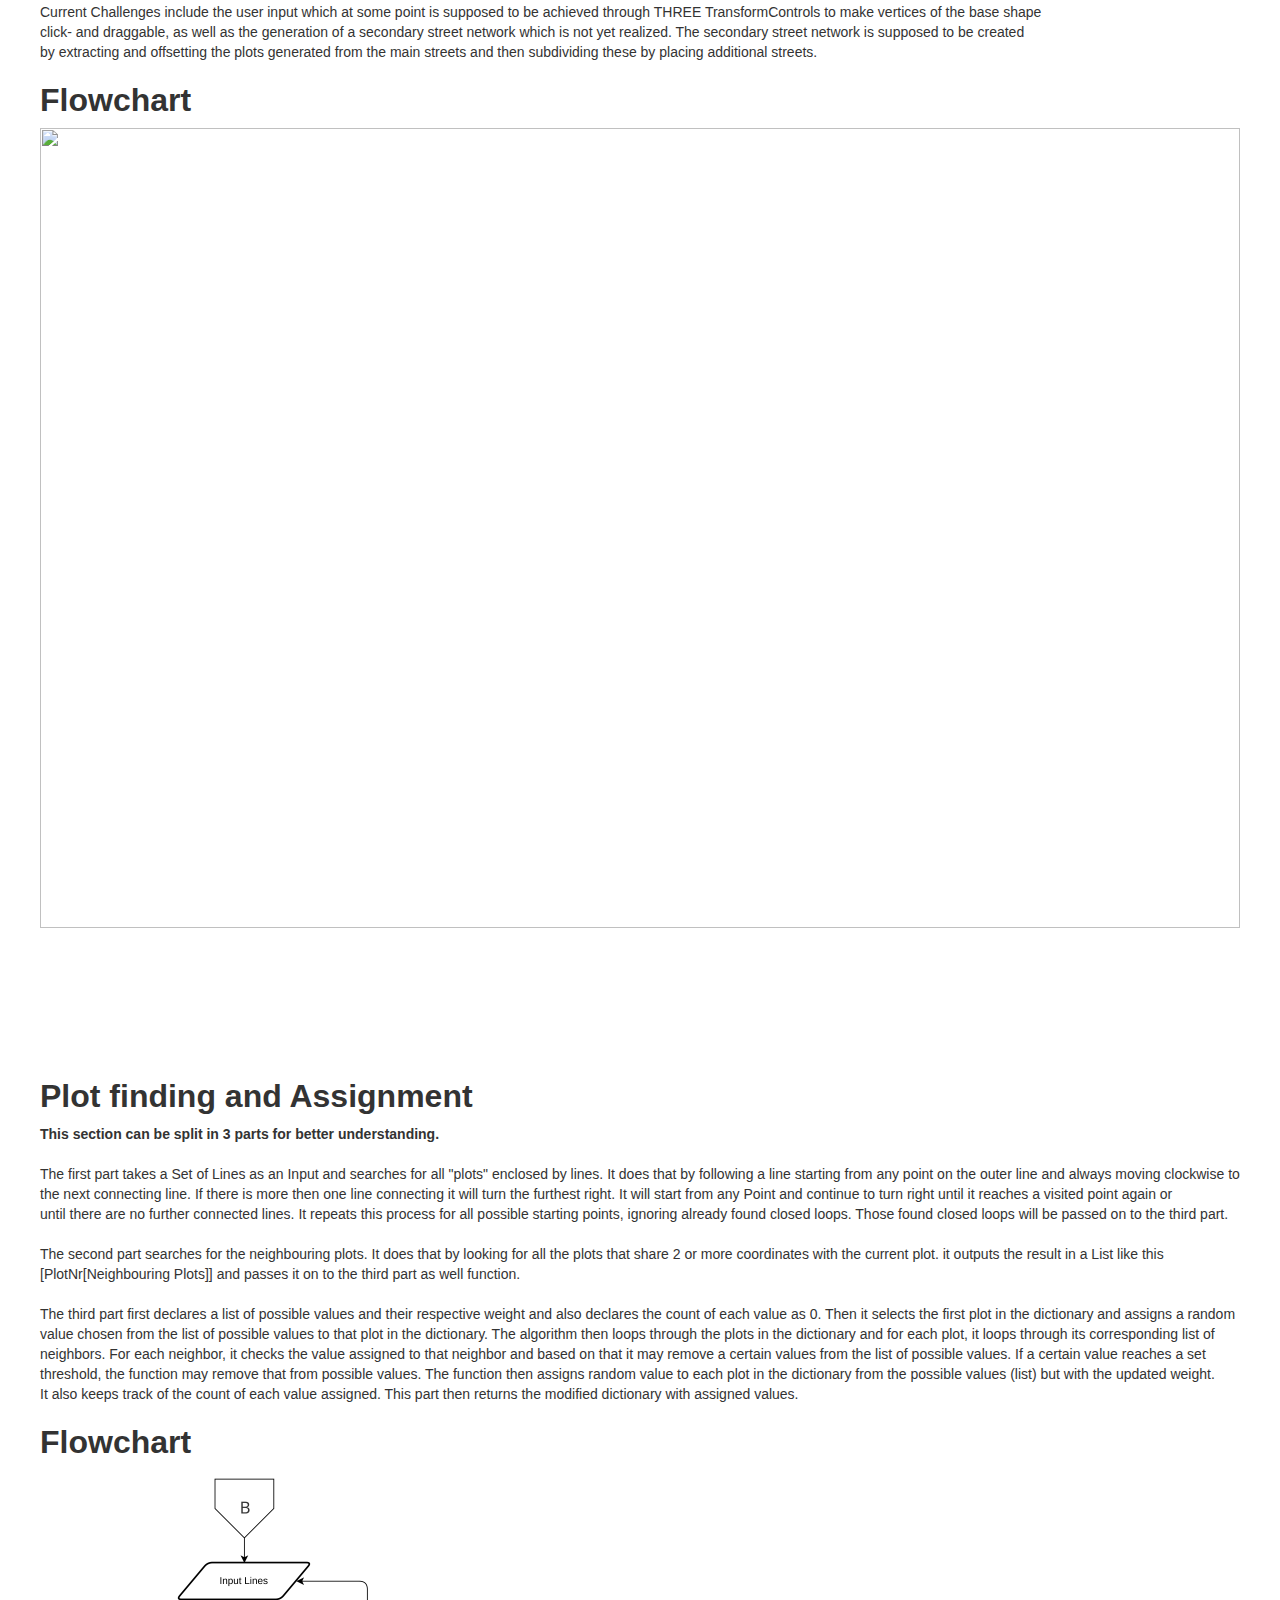
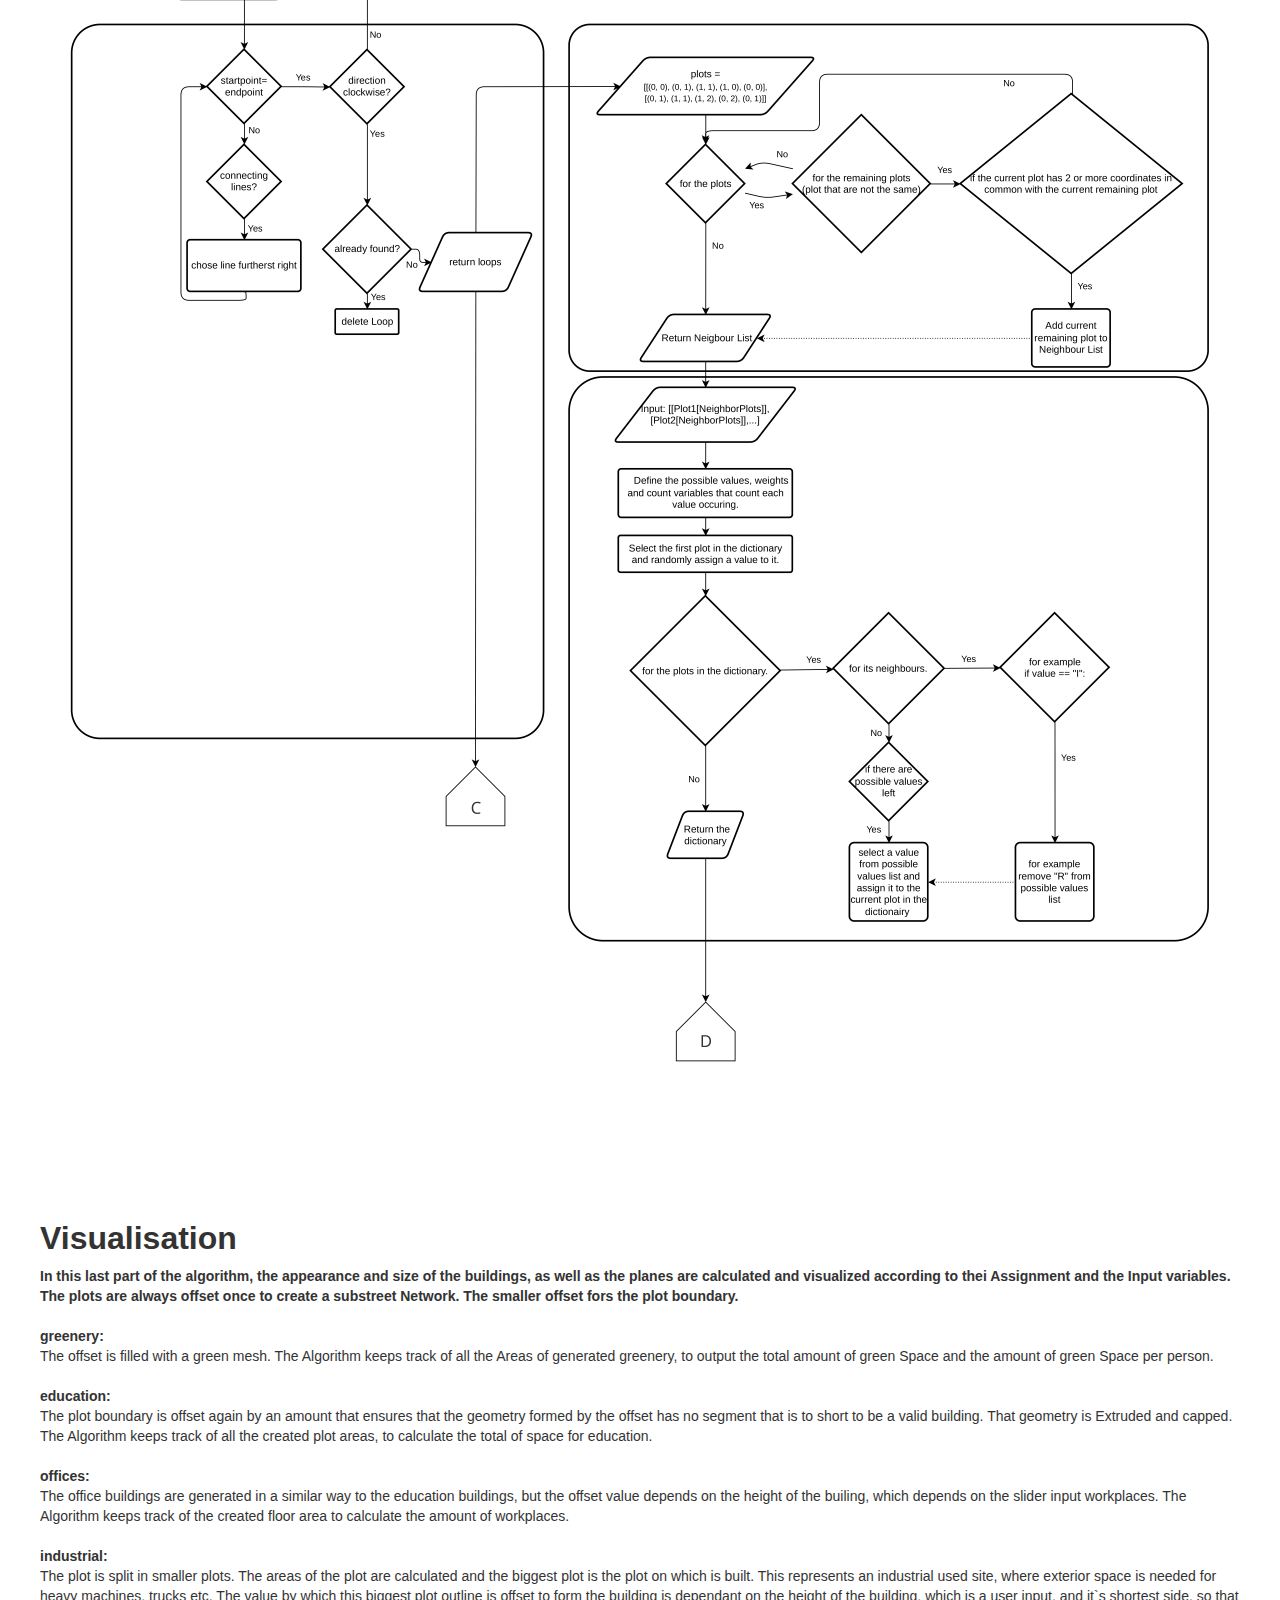
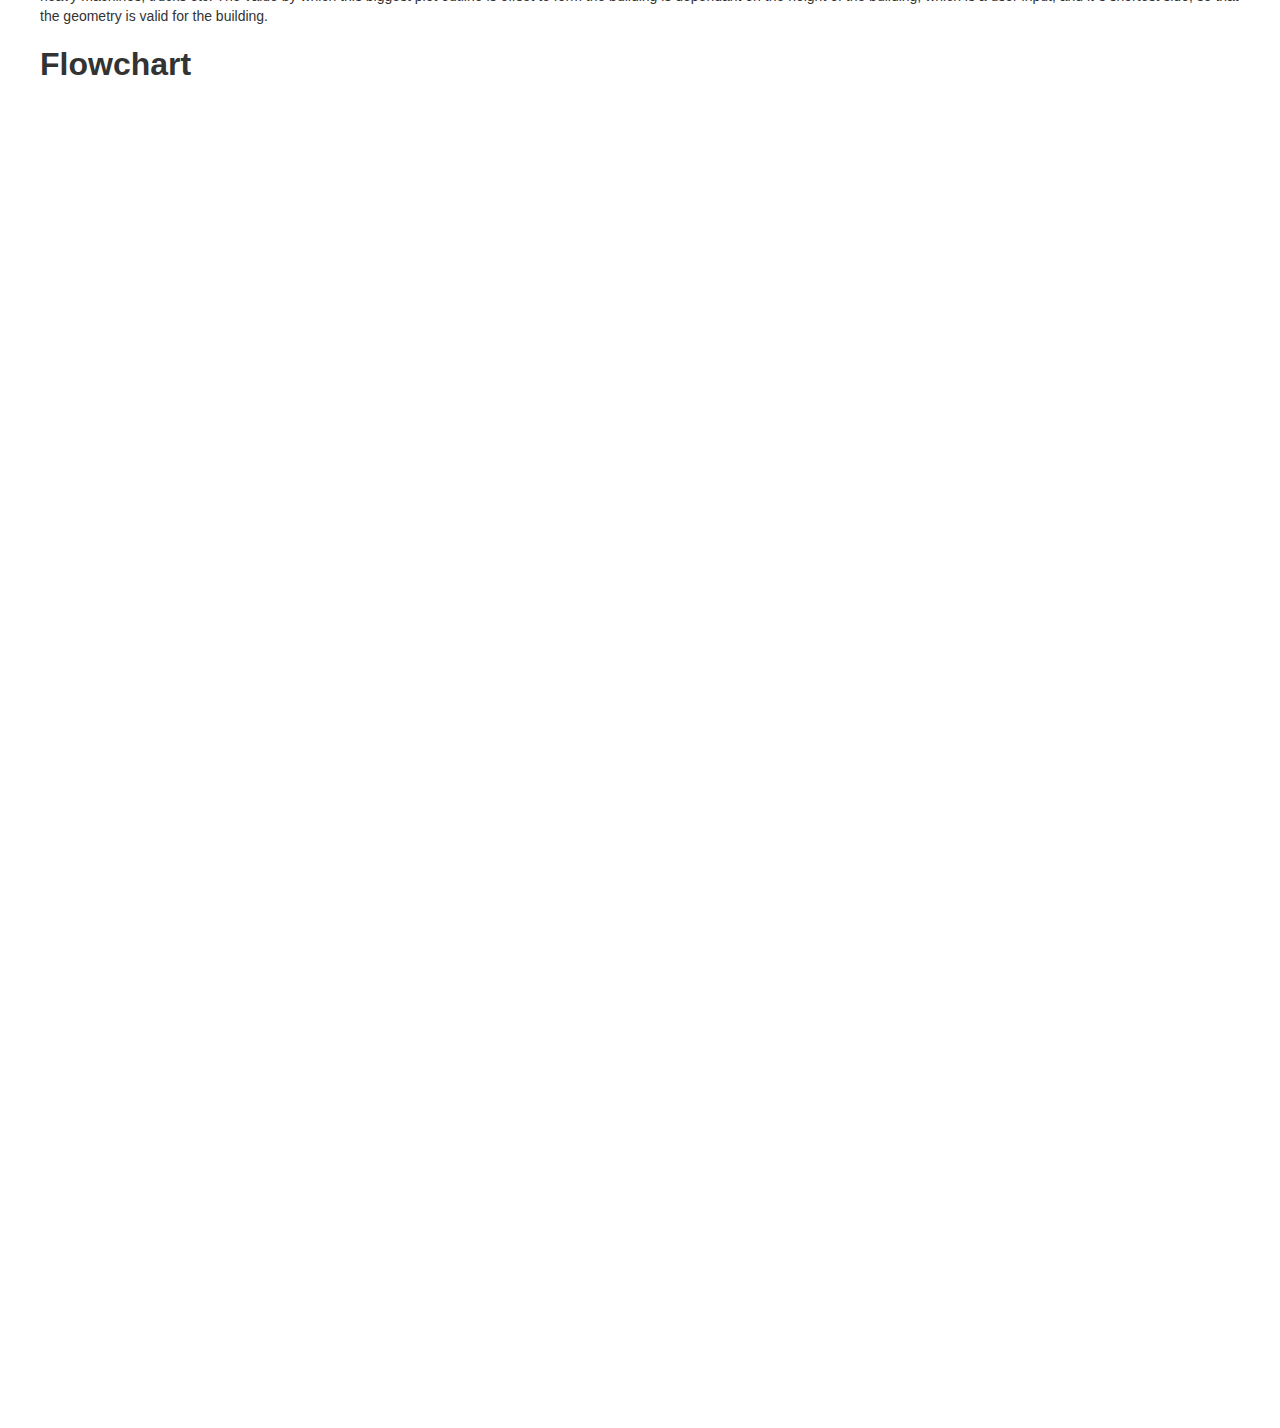
==== commit 1bae41ad: "Bugfix Office buildings" ====
--- a/Information/Information.html
+++ b/Information/Information.html
@@ -3,7 +3,7 @@
 
 <head>
     <meta charset="utf-8" />
-    <title>CityDraft Info</title>
+    <title>Information</title>
     <meta content="width=device-width, initial-scale=1" name="viewport" />
     <link rel="stylesheet" href="Information.css" />
     
@@ -18,7 +18,7 @@
             <div data-animation="default" data-collapse="medium" data-duration="400" data-easing="ease"
                 data-easing2="ease" role="banner" class="navbar-logo-left-container shadow-three w-nav">
                 <div class="container"></div>
-                <div class="navbar-wrapper"><a href="#" class="nav-link-accent">Return to all Projects</a><a href="../LandingPage/LandingPage.html"
+                <div class="navbar-wrapper"><a href="https://aad-icd.github.io/" class="nav-link-accent">Return to all Projects</a><a href="../LandingPage/LandingPage.html"
                     class="w-inline-block"><img
                     src="../resources/Logo.png"
                     loading="lazy" width="64" height="40" alt="" class="image-2" />
@@ -56,7 +56,7 @@
         </div>
         <div class="wf-section">
             <div class="container-2 w-container">
-                <h2 class="heading">Main Street generation</h2>
+                <h2 class="heading">Street generation</h2>
             </div>
         </div>
         <div class="wf-section">
@@ -128,8 +128,8 @@
         </div>
         <div class="wf-section">
             <h2 class="heading-2">Flowchart</h2><img
-                src="https://uploads-ssl.webflow.com/plugins/Basic/assets/placeholder.60f9b1840c.svg" loading="lazy"
-                width="1200" height="800" alt="" class="image" />
+                src="../resources/FlowChartVisu.png" loading="lazy"
+                width="1200" height="1336" alt="" class="image" />
         </div>
     </div>
    
